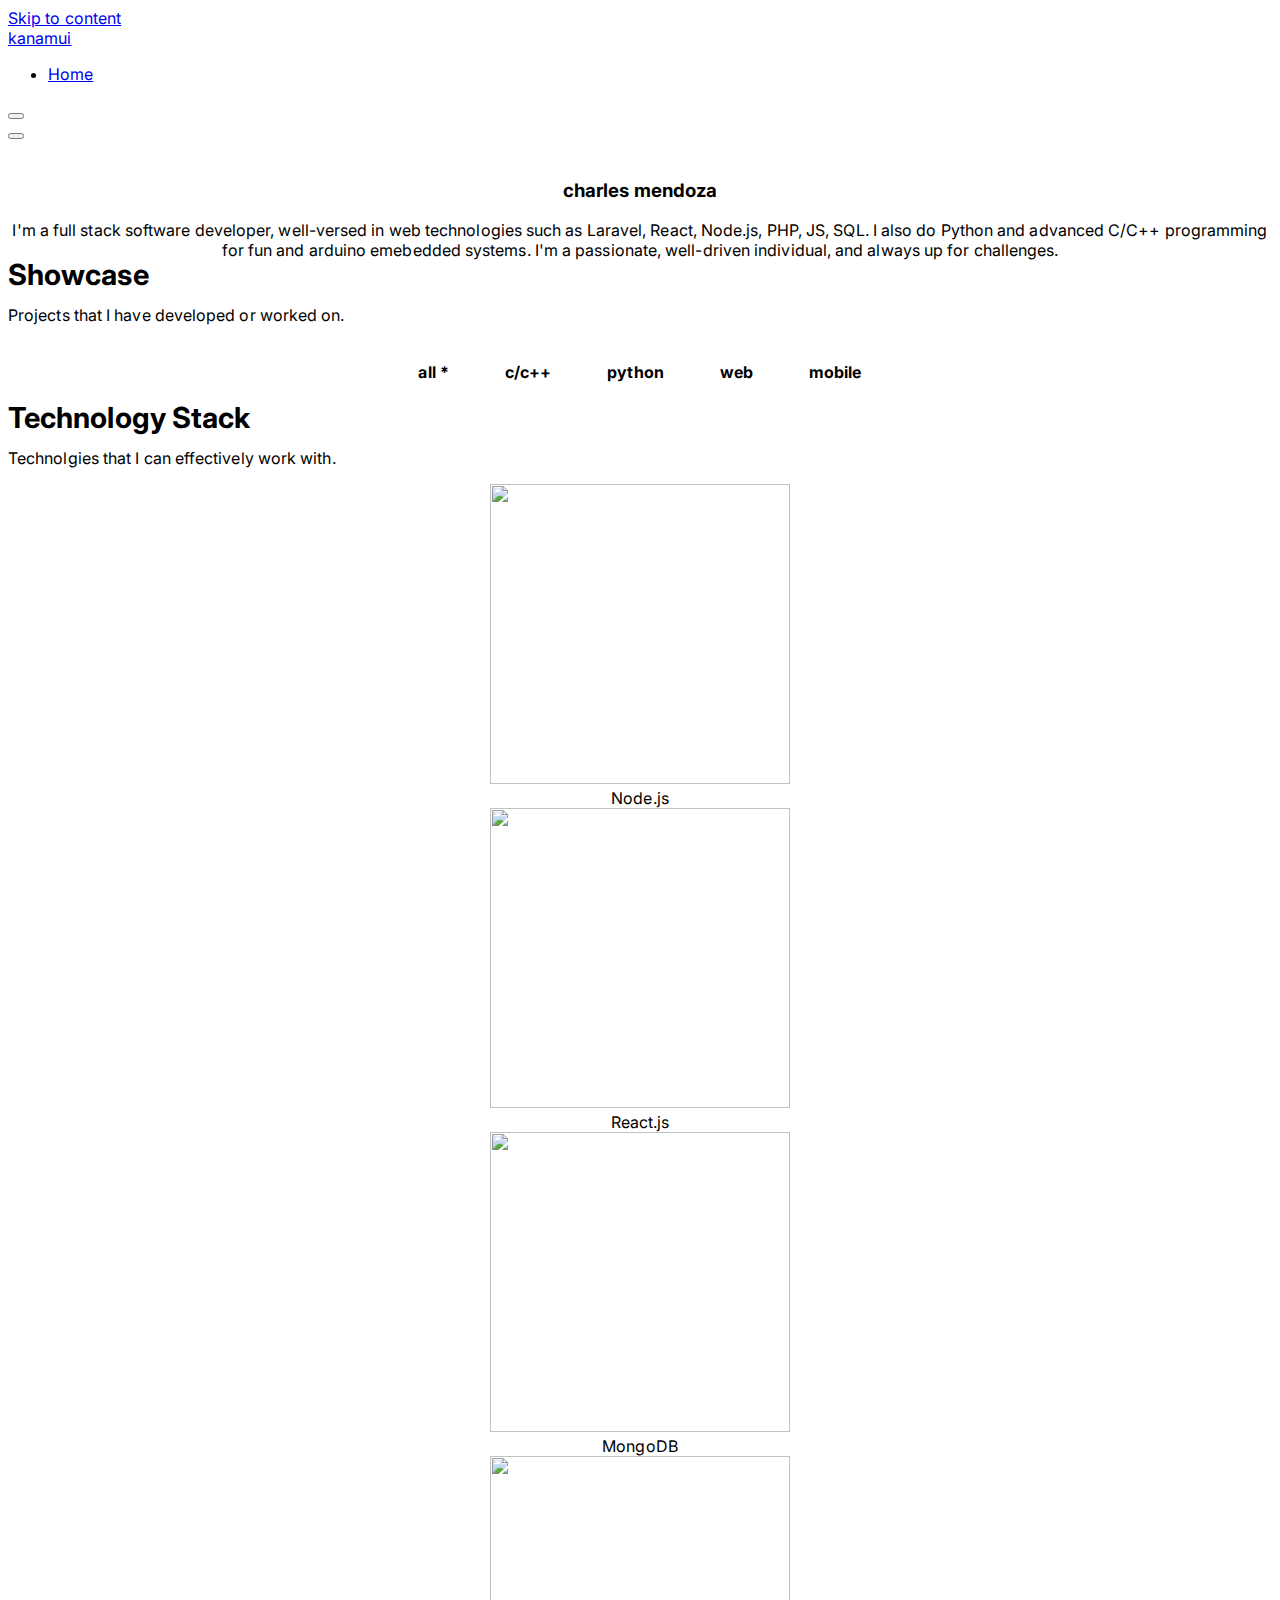
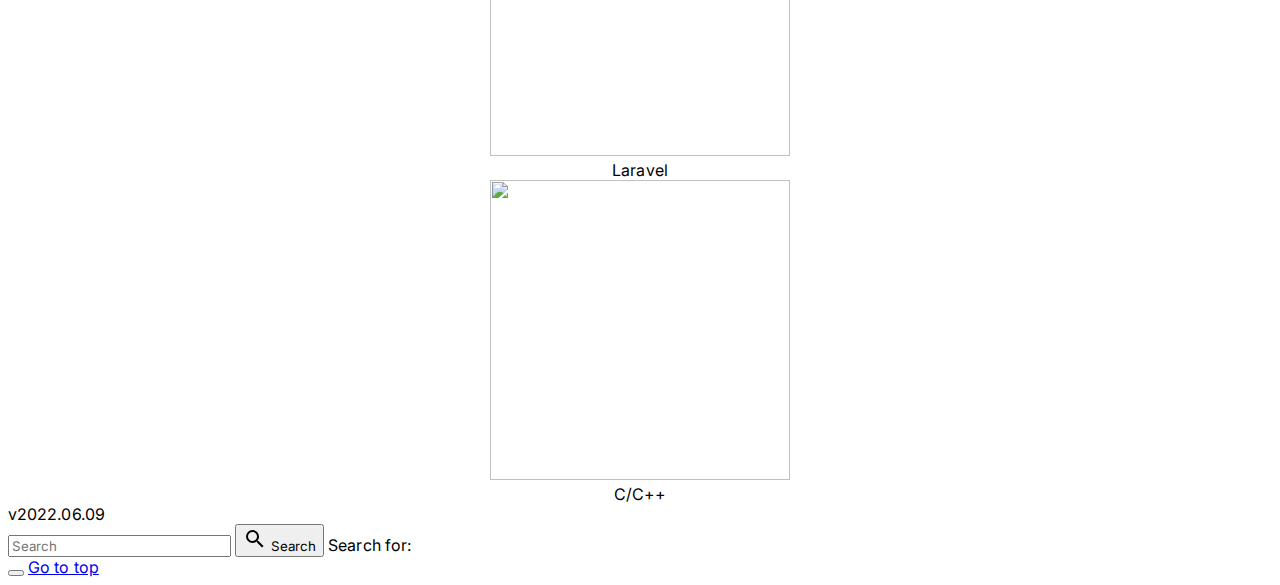
==== index.html @ 78fb978a "Initial commit" ====
<!DOCTYPE html>
<html lang="en-US" class="no-js-disabled">
<head>
	<meta charset="UTF-8">
	<meta name="viewport" content="width=device-width, initial-scale=1">
	<link rel="profile" href="https://gmpg.org/xfn/11">
	<meta name="robots" content="index, follow, max-image-preview:large, max-snippet:-1, max-video-preview:-1">

	<!-- This site is optimized with the Yoast SEO plugin v18.1 - https://yoast.com/wordpress/plugins/seo/ -->
	<title>kanamui - portfolio</title>
	<meta name="description" content="Charles Mendoza&#039;s personal portfolio showcasing his projects and technology stack as a full-stack software developer.">
	<link rel="canonical" href="https://kanamui.github.io/">
	<meta property="og:locale" content="en_US">
	<meta property="og:type" content="website">
	<meta property="og:title" content="kanamui - portfolio">
	<meta property="og:description" content="Charles Mendoza&#039;s personal portfolio showcasing his projects and technology stack as a full-stack software developer.">
	<meta property="og:url" content="https://kanamui.github.io/">
	<meta property="og:site_name" content="kanamui">
	<meta property="article:modified_time" content="2022-06-09T10:23:33+00:00">
	<meta property="og:image" content="https://avatars.githubusercontent.com/u/28957075">
	<meta name="twitter:card" content="summary_large_image">
	<meta name="twitter:label1" content="Est. reading time">
	<meta name="twitter:data1" content="3 minutes">
	<script type="application/ld+json" class="yoast-schema-graph">{
	    "@context": "https://schema.org",
	    "@graph": [
	        {
	            "@type": "Organization",
	            "@id": "https://kanamui.github.io/#organization",
	            "name": "kanamui",
	            "url": "https://kanamui.github.io/",
	            "sameAs": [],
	            "logo": {
	                "@type": "ImageObject",
	                "@id": "https://kanamui.github.io/#logo",
	                "inLanguage": "en-US",
	                "url": "https://kanamui.github.io/wp-content/uploads/2022/06/kanamui.png",
	                "contentUrl": "https://kanamui.github.io/wp-content/uploads/2022/06/kanamui.png",
	                "width": 1200,
	                "height": 627,
	                "caption": "kanamui"
	            },
	            "image": {
	                "@id": "https://kanamui.github.io/#logo"
	            }
	        },
	        {
	            "@type": "WebSite",
	            "@id": "https://kanamui.github.io/#website",
	            "url": "https://kanamui.github.io/",
	            "name": "kanamui",
	            "description": "portfolio",
	            "publisher": {
	                "@id": "https://kanamui.github.io/#organization"
	            },
	            "potentialAction": [
	                {
	                    "@type": "SearchAction",
	                    "target": {
	                        "@type": "EntryPoint",
	                        "urlTemplate": "https://kanamui.github.io/?s={search_term_string}"
	                    },
	                    "query-input": "required name=search_term_string"
	                }
	            ],
	            "inLanguage": "en-US"
	        },
	        {
	            "@type": "ImageObject",
	            "@id": "https://kanamui.github.io/#primaryimage",
	            "inLanguage": "en-US",
	            "url": "https://avatars.githubusercontent.com/u/28957075",
	            "contentUrl": "https://avatars.githubusercontent.com/u/28957075"
	        },
	        {
	            "@type": "WebPage",
	            "@id": "https://kanamui.github.io/#webpage",
	            "url": "https://kanamui.github.io/",
	            "name": "kanamui - portfolio",
	            "isPartOf": {
	                "@id": "https://kanamui.github.io/#website"
	            },
	            "about": {
	                "@id": "https://kanamui.github.io/#organization"
	            },
	            "primaryImageOfPage": {
	                "@id": "https://kanamui.github.io/#primaryimage"
	            },
	            "datePublished": "2022-02-09T13:04:16+00:00",
	            "dateModified": "2022-06-09T10:23:33+00:00",
	            "description": "Charles Mendoza's personal portfolio showcasing his projects and technology stack as a full-stack software developer.",
	            "breadcrumb": {
	                "@id": "https://kanamui.github.io/#breadcrumb"
	            },
	            "inLanguage": "en-US",
	            "potentialAction": [
	                {
	                    "@type": "ReadAction",
	                    "target": [
	                        "https://kanamui.github.io/"
	                    ]
	                }
	            ]
	        },
	        {
	            "@type": "BreadcrumbList",
	            "@id": "https://kanamui.github.io/#breadcrumb",
	            "itemListElement": [
	                {
	                    "@type": "ListItem",
	                    "position": 1,
	                    "name": "Home"
	                }
	            ]
	        }
	    ]
	}</script>
	<!-- / Yoast SEO plugin. -->


<link rel="dns-prefetch" href="//fonts.googleapis.com">
<link rel="dns-prefetch" href="//s.w.org">
<link rel="alternate" type="application/rss+xml" title="kanamui &raquo; Feed" href="https://kanamui.github.io/feed/">
<link rel="alternate" type="application/rss+xml" title="kanamui &raquo; Comments Feed" href="https://kanamui.github.io/comments/feed/">
<script>
window._wpemojiSettings = {"baseUrl":"https:\/\/s.w.org\/images\/core\/emoji\/14.0.0\/72x72\/","ext":".png","svgUrl":"https:\/\/s.w.org\/images\/core\/emoji\/14.0.0\/svg\/","svgExt":".svg","source":{"concatemoji":"https:\/\/kanamui.github.io\/wp-includes\/js\/wp-emoji-release.min.js?ver=6.0"}};
/*! This file is auto-generated */
!function(e,a,t){var n,r,o,i=a.createElement("canvas"),p=i.getContext&&i.getContext("2d");function s(e,t){var a=String.fromCharCode,e=(p.clearRect(0,0,i.width,i.height),p.fillText(a.apply(this,e),0,0),i.toDataURL());return p.clearRect(0,0,i.width,i.height),p.fillText(a.apply(this,t),0,0),e===i.toDataURL()}function c(e){var t=a.createElement("script");t.src=e,t.defer=t.type="text/javascript",a.getElementsByTagName("head")[0].appendChild(t)}for(o=Array("flag","emoji"),t.supports={everything:!0,everythingExceptFlag:!0},r=0;r<o.length;r++)t.supports[o[r]]=function(e){if(!p||!p.fillText)return!1;switch(p.textBaseline="top",p.font="600 32px Arial",e){case"flag":return s([127987,65039,8205,9895,65039],[127987,65039,8203,9895,65039])?!1:!s([55356,56826,55356,56819],[55356,56826,8203,55356,56819])&&!s([55356,57332,56128,56423,56128,56418,56128,56421,56128,56430,56128,56423,56128,56447],[55356,57332,8203,56128,56423,8203,56128,56418,8203,56128,56421,8203,56128,56430,8203,56128,56423,8203,56128,56447]);case"emoji":return!s([129777,127995,8205,129778,127999],[129777,127995,8203,129778,127999])}return!1}(o[r]),t.supports.everything=t.supports.everything&&t.supports[o[r]],"flag"!==o[r]&&(t.supports.everythingExceptFlag=t.supports.everythingExceptFlag&&t.supports[o[r]]);t.supports.everythingExceptFlag=t.supports.everythingExceptFlag&&!t.supports.flag,t.DOMReady=!1,t.readyCallback=function(){t.DOMReady=!0},t.supports.everything||(n=function(){t.readyCallback()},a.addEventListener?(a.addEventListener("DOMContentLoaded",n,!1),e.addEventListener("load",n,!1)):(e.attachEvent("onload",n),a.attachEvent("onreadystatechange",function(){"complete"===a.readyState&&t.readyCallback()})),(e=t.source||{}).concatemoji?c(e.concatemoji):e.wpemoji&&e.twemoji&&(c(e.twemoji),c(e.wpemoji)))}(window,document,window._wpemojiSettings);
</script>
<style>img.wp-smiley,
img.emoji {
	display: inline !important;
	border: none !important;
	box-shadow: none !important;
	height: 1em !important;
	width: 1em !important;
	margin: 0 0.07em !important;
	vertical-align: -0.1em !important;
	background: none !important;
	padding: 0 !important;
}</style>
	<link rel="stylesheet" id="wp-block-library-css" href="https://kanamui.github.io/wp-includes/css/dist/block-library/style.min.css?ver=6.0" media="all">
<link rel="stylesheet" id="exs-style-css" href="https://kanamui.github.io/wp-content/themes/exs/assets/css/min/main-1200.css?ver=1.0.0" media="all">
<link rel="stylesheet" id="exs-menu-mobile-type-style-css" href="https://kanamui.github.io/wp-content/themes/exs/assets/css/min/menu-mobile3.css?ver=1.0.0" media="all and (max-width: 1199px)">
<link rel="stylesheet" id="exs-burger-type-style-css" href="https://kanamui.github.io/wp-content/themes/exs/assets/css/min/burger-type4.css?ver=1.0.0" media="all">
<link rel="stylesheet" id="exs-pagination-type-style-css" href="https://kanamui.github.io/wp-content/themes/exs/assets/css/min/pagination-type2.css?ver=1.0.0" media="all">
<link rel="stylesheet" id="exs-totop-type-style-css" href="https://kanamui.github.io/wp-content/themes/exs/assets/css/min/totop-type2.css?ver=1.0.0" media="all">
<link rel="stylesheet" id="exs-elementor-style-css" href="https://kanamui.github.io/wp-content/themes/exs/assets/css/min/elementor.css?ver=1.0.0" media="all">
<link rel="stylesheet" id="exs-glightbox-style-css" href="https://kanamui.github.io/wp-content/themes/exs/assets/vendors/glightbox/glightbox.min.css?ver=1.0.0" media="all">
<link rel="stylesheet" id="elementor-icons-css" href="https://kanamui.github.io/wp-content/plugins/elementor/assets/lib/eicons/css/elementor-icons.min.css?ver=5.14.0" media="all">
<link rel="stylesheet" id="elementor-frontend-css" href="https://kanamui.github.io/wp-content/plugins/elementor/assets/css/frontend-lite.min.css?ver=3.5.5" media="all">
<link rel="stylesheet" id="elementor-post-9-css" href="https://kanamui.github.io/wp-content/uploads/elementor/css/post-9.css?ver=1644411205" media="all">
<link rel="stylesheet" id="elementor-global-css" href="https://kanamui.github.io/wp-content/uploads/elementor/css/global.css?ver=1644411962" media="all">
<link rel="stylesheet" id="elementor-post-17-css" href="https://kanamui.github.io/wp-content/uploads/elementor/css/post-17.css?ver=1654770251" media="all">
<link rel="stylesheet" id="exs-dark-style-css" href="https://kanamui.github.io/wp-content/themes/exs-dark/assets/css/min/main.css?ver=1.0.0" media="all">
<link rel="stylesheet" id="exs-google-fonts-style-css" href="//fonts.googleapis.com/css?family=Inter%3Aregular%2C700&#038;ver=1.0.0" media="all">
<style id="exs-google-fonts-style-inline-css">body,button,input,select,textarea{font-family:"Inter",sans-serif}</style>
<style id="exs-style-inline-inline-css">:root{--colorLight:#1e1e1e;--colorLightRGB:30,30,30;--colorFont:#c1c1c1;--colorFontMuted:#aaaaaa;--colorBackground:#262626;--colorBorder:#636363;--colorDark:#f2f2f2;--colorDarkMuted:#ffffff;--colorMain:#ffa14f;--colorMain2:#ff7700;--colorMain3:#e678f5;--colorMain4:#7892f5;--btn-fs:.92em;--socialGap:1em;--wli-my:1.25em;--sb-gap:4.5rem;--sideNavWidth:290px;--sideNavPX:20px;--mobileNavWidth:340px;--mobileNavPX:40px;}body{letter-spacing:0.005em;}h1{font-size:2.5em;font-weight:700;}h2{font-size:1.75em;font-weight:700;}h3{font-weight:700;}h4{font-weight:700;}h5{font-weight:700;}h6{font-weight:700;}.singular .entry-content a:not([class]){color:var(--colorMain);}.singular .entry-content a:not([class]):hover{color:var(--colorMain2);}</style>
<link rel="stylesheet" id="google-fonts-1-css" href="https://fonts.googleapis.com/css?family=Roboto%3A100%2C100italic%2C200%2C200italic%2C300%2C300italic%2C400%2C400italic%2C500%2C500italic%2C600%2C600italic%2C700%2C700italic%2C800%2C800italic%2C900%2C900italic%7CRoboto+Slab%3A100%2C100italic%2C200%2C200italic%2C300%2C300italic%2C400%2C400italic%2C500%2C500italic%2C600%2C600italic%2C700%2C700italic%2C800%2C800italic%2C900%2C900italic&#038;display=auto&#038;ver=6.0" media="all">
<link rel="stylesheet" id="elementor-icons-shared-0-css" href="https://kanamui.github.io/wp-content/plugins/elementor/assets/lib/font-awesome/css/fontawesome.min.css?ver=5.15.3" media="all">
<link rel="stylesheet" id="elementor-icons-fa-brands-css" href="https://kanamui.github.io/wp-content/plugins/elementor/assets/lib/font-awesome/css/brands.min.css?ver=5.15.3" media="all">
<link rel="https://api.w.org/" href="https://kanamui.github.io/wp-json/">
<link rel="alternate" type="application/json" href="https://kanamui.github.io/wp-json/wp/v2/pages/17">
<link rel="EditURI" type="application/rsd+xml" title="RSD" href="https://kanamui.github.io/xmlrpc.php?rsd">
<link rel="wlwmanifest" type="application/wlwmanifest+xml" href="https://kanamui.github.io/wp-includes/wlwmanifest.xml"> 
<meta name="generator" content="WordPress 6.0">
<link rel="shortlink" href="https://kanamui.github.io/">
<link rel="alternate" type="application/json+oembed" href="https://kanamui.github.io/wp-json/oembed/1.0/embed?url=https%3A%2F%2Fkanamui.github.io%2F">
<link rel="alternate" type="text/xml+oembed" href="https://kanamui.github.io/wp-json/oembed/1.0/embed?url=https%3A%2F%2Fkanamui.github.io%2F&#038;format=xml">
</head>
<body id="body" class="home page-template-default page page-id-17 singular no-sidebar btns-bold btns-big btns-colormain btns-rounded meta-icons-main header-sticky thumbnail-fullwidth title-hidden elementor-default elementor-kit-9 elementor-page elementor-page-17" itemtype="https://schema.org/WebPage" itemscope="itemscope" data-nonce="e81c9f2214" data-ajax="https://kanamui.github.io/wp-admin/admin-ajax.php">
<svg xmlns="http://www.w3.org/2000/svg" viewbox="0 0 0 0" width="0" height="0" focusable="false" role="none" style="visibility: hidden; position: absolute; left: -9999px; overflow: hidden;"><defs><filter id="wp-duotone-dark-grayscale"><fecolormatrix color-interpolation-filters="sRGB" type="matrix" values=" .299 .587 .114 0 0 .299 .587 .114 0 0 .299 .587 .114 0 0 .299 .587 .114 0 0 "></fecolormatrix><fecomponenttransfer color-interpolation-filters="sRGB"><fefuncr type="table" tablevalues="0 0.49803921568627"></fefuncr><fefuncg type="table" tablevalues="0 0.49803921568627"></fefuncg><fefuncb type="table" tablevalues="0 0.49803921568627"></fefuncb><fefunca type="table" tablevalues="1 1"></fefunca></fecomponenttransfer><fecomposite in2="SourceGraphic" operator="in"></fecomposite></filter></defs></svg><svg xmlns="http://www.w3.org/2000/svg" viewbox="0 0 0 0" width="0" height="0" focusable="false" role="none" style="visibility: hidden; position: absolute; left: -9999px; overflow: hidden;"><defs><filter id="wp-duotone-grayscale"><fecolormatrix color-interpolation-filters="sRGB" type="matrix" values=" .299 .587 .114 0 0 .299 .587 .114 0 0 .299 .587 .114 0 0 .299 .587 .114 0 0 "></fecolormatrix><fecomponenttransfer color-interpolation-filters="sRGB"><fefuncr type="table" tablevalues="0 1"></fefuncr><fefuncg type="table" tablevalues="0 1"></fefuncg><fefuncb type="table" tablevalues="0 1"></fefuncb><fefunca type="table" tablevalues="1 1"></fefunca></fecomponenttransfer><fecomposite in2="SourceGraphic" operator="in"></fecomposite></filter></defs></svg><svg xmlns="http://www.w3.org/2000/svg" viewbox="0 0 0 0" width="0" height="0" focusable="false" role="none" style="visibility: hidden; position: absolute; left: -9999px; overflow: hidden;"><defs><filter id="wp-duotone-purple-yellow"><fecolormatrix color-interpolation-filters="sRGB" type="matrix" values=" .299 .587 .114 0 0 .299 .587 .114 0 0 .299 .587 .114 0 0 .299 .587 .114 0 0 "></fecolormatrix><fecomponenttransfer color-interpolation-filters="sRGB"><fefuncr type="table" tablevalues="0.54901960784314 0.98823529411765"></fefuncr><fefuncg type="table" tablevalues="0 1"></fefuncg><fefuncb type="table" tablevalues="0.71764705882353 0.25490196078431"></fefuncb><fefunca type="table" tablevalues="1 1"></fefunca></fecomponenttransfer><fecomposite in2="SourceGraphic" operator="in"></fecomposite></filter></defs></svg><svg xmlns="http://www.w3.org/2000/svg" viewbox="0 0 0 0" width="0" height="0" focusable="false" role="none" style="visibility: hidden; position: absolute; left: -9999px; overflow: hidden;"><defs><filter id="wp-duotone-blue-red"><fecolormatrix color-interpolation-filters="sRGB" type="matrix" values=" .299 .587 .114 0 0 .299 .587 .114 0 0 .299 .587 .114 0 0 .299 .587 .114 0 0 "></fecolormatrix><fecomponenttransfer color-interpolation-filters="sRGB"><fefuncr type="table" tablevalues="0 1"></fefuncr><fefuncg type="table" tablevalues="0 0.27843137254902"></fefuncg><fefuncb type="table" tablevalues="0.5921568627451 0.27843137254902"></fefuncb><fefunca type="table" tablevalues="1 1"></fefunca></fecomponenttransfer><fecomposite in2="SourceGraphic" operator="in"></fecomposite></filter></defs></svg><svg xmlns="http://www.w3.org/2000/svg" viewbox="0 0 0 0" width="0" height="0" focusable="false" role="none" style="visibility: hidden; position: absolute; left: -9999px; overflow: hidden;"><defs><filter id="wp-duotone-midnight"><fecolormatrix color-interpolation-filters="sRGB" type="matrix" values=" .299 .587 .114 0 0 .299 .587 .114 0 0 .299 .587 .114 0 0 .299 .587 .114 0 0 "></fecolormatrix><fecomponenttransfer color-interpolation-filters="sRGB"><fefuncr type="table" tablevalues="0 0"></fefuncr><fefuncg type="table" tablevalues="0 0.64705882352941"></fefuncg><fefuncb type="table" tablevalues="0 1"></fefuncb><fefunca type="table" tablevalues="1 1"></fefunca></fecomponenttransfer><fecomposite in2="SourceGraphic" operator="in"></fecomposite></filter></defs></svg><svg xmlns="http://www.w3.org/2000/svg" viewbox="0 0 0 0" width="0" height="0" focusable="false" role="none" style="visibility: hidden; position: absolute; left: -9999px; overflow: hidden;"><defs><filter id="wp-duotone-magenta-yellow"><fecolormatrix color-interpolation-filters="sRGB" type="matrix" values=" .299 .587 .114 0 0 .299 .587 .114 0 0 .299 .587 .114 0 0 .299 .587 .114 0 0 "></fecolormatrix><fecomponenttransfer color-interpolation-filters="sRGB"><fefuncr type="table" tablevalues="0.78039215686275 1"></fefuncr><fefuncg type="table" tablevalues="0 0.94901960784314"></fefuncg><fefuncb type="table" tablevalues="0.35294117647059 0.47058823529412"></fefuncb><fefunca type="table" tablevalues="1 1"></fefunca></fecomponenttransfer><fecomposite in2="SourceGraphic" operator="in"></fecomposite></filter></defs></svg><svg xmlns="http://www.w3.org/2000/svg" viewbox="0 0 0 0" width="0" height="0" focusable="false" role="none" style="visibility: hidden; position: absolute; left: -9999px; overflow: hidden;"><defs><filter id="wp-duotone-purple-green"><fecolormatrix color-interpolation-filters="sRGB" type="matrix" values=" .299 .587 .114 0 0 .299 .587 .114 0 0 .299 .587 .114 0 0 .299 .587 .114 0 0 "></fecolormatrix><fecomponenttransfer color-interpolation-filters="sRGB"><fefuncr type="table" tablevalues="0.65098039215686 0.40392156862745"></fefuncr><fefuncg type="table" tablevalues="0 1"></fefuncg><fefuncb type="table" tablevalues="0.44705882352941 0.4"></fefuncb><fefunca type="table" tablevalues="1 1"></fefunca></fecomponenttransfer><fecomposite in2="SourceGraphic" operator="in"></fecomposite></filter></defs></svg><svg xmlns="http://www.w3.org/2000/svg" viewbox="0 0 0 0" width="0" height="0" focusable="false" role="none" style="visibility: hidden; position: absolute; left: -9999px; overflow: hidden;"><defs><filter id="wp-duotone-blue-orange"><fecolormatrix color-interpolation-filters="sRGB" type="matrix" values=" .299 .587 .114 0 0 .299 .587 .114 0 0 .299 .587 .114 0 0 .299 .587 .114 0 0 "></fecolormatrix><fecomponenttransfer color-interpolation-filters="sRGB"><fefuncr type="table" tablevalues="0.098039215686275 1"></fefuncr><fefuncg type="table" tablevalues="0 0.66274509803922"></fefuncg><fefuncb type="table" tablevalues="0.84705882352941 0.41960784313725"></fefuncb><fefunca type="table" tablevalues="1 1"></fefunca></fecomponenttransfer><fecomposite in2="SourceGraphic" operator="in"></fecomposite></filter></defs></svg><a id="skip_link" class="screen-reader-text skip-link" href="#main">Skip to content</a>
<div id="box" class="box-normal">
	<div id="top-wrap" class="container-1400">
<div id="header-affix-wrap" class="header-wrap l m  ">
		<header id="header" data-bg="l m" class="header header-1 l m  menu-right always-sticky   header-tall has-menu">
						<div class="container">
			<a class="logo logo-left no-image  " href="https://kanamui.github.io/" rel="home" itemprop="url">
			<span class="logo-text">
						<span class="logo-text-primary ">
				<span class="fs-26 fs-xl-inherit">
				kanamui				</span>
			</span><!-- .logo-text-primary -->
								</span><!-- .logo-text -->
	</a><!-- .logo -->
			<div id="logo-align"></div>
			<div id="overlay"></div>
							<nav id="nav_top" class="top-nav" aria-label="Top Menu">
					<ul class="top-menu "><li class="current_page_item"><a href="https://kanamui.github.io/">Home</a></li></ul>
							<button id="nav_close" class="nav-btn active" aria-controls="nav_top" aria-expanded="true" aria-label="Top Menu Close">
								<span></span>
							</button>
										</nav><!-- .top-nav -->
								<button id="nav_toggle" class="nav-btn" aria-controls="nav_top" aria-expanded="false" aria-label="Top Menu Toggler">
					<span></span>
				</button>
					</div>
<!-- .container -->
			</header><!-- #header -->
	</div>
<!--#header-affix-wrap-->
</div>
<!--#top-wrap-->	<div id="main" class="main sidebar-25 sidebar-gap-4.5 container-1400">
		<div class="container pt-2 pb-2">
						<div id="columns" class="main-columns">
				<main id="col" class="column-main ">
						<div id="layout" class="layout-page">
		<article id="post-17" class="post-17 page type-page status-publish hentry no-post-thumbnail" itemtype="https://schema.org/WebPage" itemscope="itemscope">
						<div class="entry-content" itemprop="text">
						<div data-elementor-type="wp-page" data-elementor-id="17" class="elementor elementor-17" data-elementor-settings="[]">
							<div class="elementor-section-wrap">
							<section class="elementor-section elementor-top-section elementor-element elementor-element-247a8fa elementor-section-boxed elementor-section-height-default elementor-section-height-default" data-id="247a8fa" data-element_type="section">
						<div class="elementor-container elementor-column-gap-default">
					<div class="elementor-column elementor-col-100 elementor-top-column elementor-element elementor-element-b9bb6bb" data-id="b9bb6bb" data-element_type="column">
			<div class="elementor-widget-wrap elementor-element-populated">
								<div class="elementor-element elementor-element-717fb7d elementor-position-top elementor-vertical-align-top elementor-widget elementor-widget-image-box" data-id="717fb7d" data-element_type="widget" data-widget_type="image-box.default">
				<div class="elementor-widget-container">
			<style>/*! elementor - v3.5.5 - 03-02-2022 */
.elementor-widget-image-box .elementor-image-box-content{width:100%}@media (min-width:768px){.elementor-widget-image-box.elementor-position-left .elementor-image-box-wrapper,.elementor-widget-image-box.elementor-position-right .elementor-image-box-wrapper{display:-webkit-box;display:-ms-flexbox;display:flex}.elementor-widget-image-box.elementor-position-right .elementor-image-box-wrapper{text-align:right;-webkit-box-orient:horizontal;-webkit-box-direction:reverse;-ms-flex-direction:row-reverse;flex-direction:row-reverse}.elementor-widget-image-box.elementor-position-left .elementor-image-box-wrapper{text-align:left;-webkit-box-orient:horizontal;-webkit-box-direction:normal;-ms-flex-direction:row;flex-direction:row}.elementor-widget-image-box.elementor-position-top .elementor-image-box-img{margin:auto}.elementor-widget-image-box.elementor-vertical-align-top .elementor-image-box-wrapper{-webkit-box-align:start;-ms-flex-align:start;align-items:flex-start}.elementor-widget-image-box.elementor-vertical-align-middle .elementor-image-box-wrapper{-webkit-box-align:center;-ms-flex-align:center;align-items:center}.elementor-widget-image-box.elementor-vertical-align-bottom .elementor-image-box-wrapper{-webkit-box-align:end;-ms-flex-align:end;align-items:flex-end}}@media (max-width:767px){.elementor-widget-image-box .elementor-image-box-img{margin-left:auto!important;margin-right:auto!important;margin-bottom:15px}}.elementor-widget-image-box .elementor-image-box-img{display:inline-block}.elementor-widget-image-box .elementor-image-box-title a{color:inherit}.elementor-widget-image-box .elementor-image-box-wrapper{text-align:center}.elementor-widget-image-box .elementor-image-box-description{margin:0}</style>
<div class="elementor-image-box-wrapper">
<figure class="elementor-image-box-img"><img src="https://avatars.githubusercontent.com/u/28957075" title="" alt=""></figure><div class="elementor-image-box-content">
<h3 class="elementor-image-box-title">charles mendoza</h3>
<p class="elementor-image-box-description">I'm a full stack software developer, well-versed in web technologies such as Laravel, React, Node.js, PHP, JS, SQL. I also do Python and advanced C/C++ programming for fun and arduino emebedded systems. I'm a passionate, well-driven individual, and always up for challenges.</p>
</div>
</div>		</div>
				</div>
					</div>
		</div>
							</div>
		</section>
				<section class="elementor-section elementor-top-section elementor-element elementor-element-ffb353f elementor-section-boxed elementor-section-height-default elementor-section-height-default" data-id="ffb353f" data-element_type="section">
						<div class="elementor-container elementor-column-gap-default">
					<div class="elementor-column elementor-col-100 elementor-top-column elementor-element elementor-element-0e8cb35" data-id="0e8cb35" data-element_type="column">
			<div class="elementor-widget-wrap elementor-element-populated">
								<div class="elementor-element elementor-element-802712e elementor-widget elementor-widget-heading" data-id="802712e" data-element_type="widget" data-widget_type="heading.default">
				<div class="elementor-widget-container">
			<style>/*! elementor - v3.5.5 - 03-02-2022 */
.elementor-heading-title{padding:0;margin:0;line-height:1}.elementor-widget-heading .elementor-heading-title[class*=elementor-size-]>a{color:inherit;font-size:inherit;line-height:inherit}.elementor-widget-heading .elementor-heading-title.elementor-size-small{font-size:15px}.elementor-widget-heading .elementor-heading-title.elementor-size-medium{font-size:19px}.elementor-widget-heading .elementor-heading-title.elementor-size-large{font-size:29px}.elementor-widget-heading .elementor-heading-title.elementor-size-xl{font-size:39px}.elementor-widget-heading .elementor-heading-title.elementor-size-xxl{font-size:59px}</style>
<h2 class="elementor-heading-title elementor-size-large">Showcase</h2>		</div>
				</div>
				<div class="elementor-element elementor-element-bb90118 elementor-widget elementor-widget-text-editor" data-id="bb90118" data-element_type="widget" data-widget_type="text-editor.default">
				<div class="elementor-widget-container">
			<style>/*! elementor - v3.5.5 - 03-02-2022 */
.elementor-widget-text-editor.elementor-drop-cap-view-stacked .elementor-drop-cap{background-color:#818a91;color:#fff}.elementor-widget-text-editor.elementor-drop-cap-view-framed .elementor-drop-cap{color:#818a91;border:3px solid;background-color:transparent}.elementor-widget-text-editor:not(.elementor-drop-cap-view-default) .elementor-drop-cap{margin-top:8px}.elementor-widget-text-editor:not(.elementor-drop-cap-view-default) .elementor-drop-cap-letter{width:1em;height:1em}.elementor-widget-text-editor .elementor-drop-cap{float:left;text-align:center;line-height:1;font-size:50px}.elementor-widget-text-editor .elementor-drop-cap-letter{display:inline-block}</style>				<p>Projects that I have developed or worked on.</p>						</div>
				</div>
				<div class="elementor-element elementor-element-8939262 elementor-tabs-alignment-center elementor-tabs-view-horizontal elementor-widget elementor-widget-tabs" data-id="8939262" data-element_type="widget" data-widget_type="tabs.default">
				<div class="elementor-widget-container">
			<style>/*! elementor - v3.5.5 - 03-02-2022 */
.elementor-widget-tabs.elementor-tabs-view-vertical .elementor-tabs-wrapper{width:25%;-ms-flex-negative:0;flex-shrink:0}.elementor-widget-tabs.elementor-tabs-view-vertical .elementor-tab-desktop-title.elementor-active{border-right-style:none}.elementor-widget-tabs.elementor-tabs-view-vertical .elementor-tab-desktop-title.elementor-active:after,.elementor-widget-tabs.elementor-tabs-view-vertical .elementor-tab-desktop-title.elementor-active:before{height:999em;width:0;right:0;border-right-style:solid}.elementor-widget-tabs.elementor-tabs-view-vertical .elementor-tab-desktop-title.elementor-active:before{top:0;-webkit-transform:translateY(-100%);-ms-transform:translateY(-100%);transform:translateY(-100%)}.elementor-widget-tabs.elementor-tabs-view-vertical .elementor-tab-desktop-title.elementor-active:after{top:100%}.elementor-widget-tabs.elementor-tabs-view-horizontal .elementor-tab-desktop-title{display:table-cell}.elementor-widget-tabs.elementor-tabs-view-horizontal .elementor-tab-desktop-title.elementor-active{border-bottom-style:none}.elementor-widget-tabs.elementor-tabs-view-horizontal .elementor-tab-desktop-title.elementor-active:after,.elementor-widget-tabs.elementor-tabs-view-horizontal .elementor-tab-desktop-title.elementor-active:before{bottom:0;height:0;width:999em;border-bottom-style:solid}.elementor-widget-tabs.elementor-tabs-view-horizontal .elementor-tab-desktop-title.elementor-active:before{right:100%}.elementor-widget-tabs.elementor-tabs-view-horizontal .elementor-tab-desktop-title.elementor-active:after{left:100%}.elementor-widget-tabs .elementor-tab-content,.elementor-widget-tabs .elementor-tab-title,.elementor-widget-tabs .elementor-tab-title:after,.elementor-widget-tabs .elementor-tab-title:before,.elementor-widget-tabs .elementor-tabs-content-wrapper{border:1px #d4d4d4}.elementor-widget-tabs .elementor-tabs{text-align:left}.elementor-widget-tabs .elementor-tabs-wrapper{overflow:hidden}.elementor-widget-tabs .elementor-tab-title{cursor:pointer;outline:var(--focus-outline,none)}.elementor-widget-tabs .elementor-tab-desktop-title{position:relative;padding:20px 25px;font-weight:700;line-height:1;border:solid transparent}.elementor-widget-tabs .elementor-tab-desktop-title.elementor-active{border-color:#d4d4d4}.elementor-widget-tabs .elementor-tab-desktop-title.elementor-active:after,.elementor-widget-tabs .elementor-tab-desktop-title.elementor-active:before{display:block;content:"";position:absolute}.elementor-widget-tabs .elementor-tab-mobile-title{padding:10px;cursor:pointer}.elementor-widget-tabs .elementor-tab-content{padding:20px;display:none}@media (max-width:767px){.elementor-tabs .elementor-tab-content,.elementor-tabs .elementor-tab-title{border-style:solid solid none}.elementor-tabs .elementor-tabs-wrapper{display:none}.elementor-tabs .elementor-tabs-content-wrapper{border-bottom-style:solid}.elementor-tabs .elementor-tab-content{padding:10px}}@media (min-width:768px){.elementor-widget-tabs.elementor-tabs-view-vertical .elementor-tabs{display:-webkit-box;display:-ms-flexbox;display:flex}.elementor-widget-tabs.elementor-tabs-view-vertical .elementor-tabs-wrapper{-webkit-box-orient:vertical;-webkit-box-direction:normal;-ms-flex-direction:column;flex-direction:column}.elementor-widget-tabs.elementor-tabs-view-vertical .elementor-tabs-content-wrapper{-webkit-box-flex:1;-ms-flex-positive:1;flex-grow:1;border-style:solid solid solid none}.elementor-widget-tabs.elementor-tabs-view-horizontal .elementor-tab-content{border-style:none solid solid}.elementor-widget-tabs.elementor-tabs-alignment-center .elementor-tabs-wrapper,.elementor-widget-tabs.elementor-tabs-alignment-end .elementor-tabs-wrapper,.elementor-widget-tabs.elementor-tabs-alignment-stretch .elementor-tabs-wrapper{display:-webkit-box;display:-ms-flexbox;display:flex}.elementor-widget-tabs.elementor-tabs-alignment-center .elementor-tabs-wrapper{-webkit-box-pack:center;-ms-flex-pack:center;justify-content:center}.elementor-widget-tabs.elementor-tabs-alignment-end .elementor-tabs-wrapper{-webkit-box-pack:end;-ms-flex-pack:end;justify-content:flex-end}.elementor-widget-tabs.elementor-tabs-alignment-stretch.elementor-tabs-view-horizontal .elementor-tab-title{width:100%}.elementor-widget-tabs.elementor-tabs-alignment-stretch.elementor-tabs-view-vertical .elementor-tab-title{height:100%}.elementor-tabs .elementor-tab-mobile-title{display:none}}</style>		<div class="elementor-tabs">
			<div class="elementor-tabs-wrapper" role="tablist">
									<div id="elementor-tab-title-1431" class="elementor-tab-title elementor-tab-desktop-title" aria-selected="true" data-tab="1" role="tab" tabindex="0" aria-controls="elementor-tab-content-1431" aria-expanded="false">all *</div>
									<div id="elementor-tab-title-1432" class="elementor-tab-title elementor-tab-desktop-title" aria-selected="false" data-tab="2" role="tab" tabindex="-1" aria-controls="elementor-tab-content-1432" aria-expanded="false">c/c++</div>
									<div id="elementor-tab-title-1433" class="elementor-tab-title elementor-tab-desktop-title" aria-selected="false" data-tab="3" role="tab" tabindex="-1" aria-controls="elementor-tab-content-1433" aria-expanded="false">python</div>
									<div id="elementor-tab-title-1434" class="elementor-tab-title elementor-tab-desktop-title" aria-selected="false" data-tab="4" role="tab" tabindex="-1" aria-controls="elementor-tab-content-1434" aria-expanded="false">web</div>
									<div id="elementor-tab-title-1435" class="elementor-tab-title elementor-tab-desktop-title" aria-selected="false" data-tab="5" role="tab" tabindex="-1" aria-controls="elementor-tab-content-1435" aria-expanded="false">mobile</div>
							</div>
			<div class="elementor-tabs-content-wrapper" role="tablist" aria-orientation="vertical">
									<div class="elementor-tab-title elementor-tab-mobile-title" aria-selected="true" data-tab="1" role="tab" tabindex="0" aria-controls="elementor-tab-content-1431" aria-expanded="false">all *</div>
					<div id="elementor-tab-content-1431" class="elementor-tab-content elementor-clearfix" data-tab="1" role="tabpanel" aria-labelledby="elementor-tab-title-1431" tabindex="0" hidden="false"><table><tbody>
<tr>
<td>
<div><strong><a href="https://hectorph.net/" target="_blank" rel="noopener">HECTOR</a></strong></div>
<p><small>An open resource system developed for a government (CHED) funded project to foster TNE in the Philippines.</small></p>
</td>
<td>
<div><b><a href="https://github.com/kanamui/BioEye" target="_blank" rel="noopener">BioEye</a></b></div>
<p><small>College thesis &#8211; An automated facial recognition logger for video security surveillance using TensorFlow.</small></p>
</td>
</tr>
<tr>
<td>
<div><strong><a href="https://github.com/kanamui/safeword" target="_blank" rel="noopener">SafeWord</a></strong></div>
<p><small>A free chrome extension centralized password manager and encryption vault tool developed in React and node.js.</small></p>
</td>
<td>
<div><b><a href="https://github.com/kanamui/MAGNUS" target="_blank" rel="noopener">MAGNUS</a></b></div>
<p><small>MAGNUS &#8211; Multipurpose Adaptable Graphical Nimble User Interface. A C++ GUI Library for DirectX9/OpenGL.</small></p>
</td>
</tr>
</tbody></table></div>
									<div class="elementor-tab-title elementor-tab-mobile-title" aria-selected="false" data-tab="2" role="tab" tabindex="-1" aria-controls="elementor-tab-content-1432" aria-expanded="false">c/c++</div>
					<div id="elementor-tab-content-1432" class="elementor-tab-content elementor-clearfix" data-tab="2" role="tabpanel" aria-labelledby="elementor-tab-title-1432" tabindex="0" hidden="hidden"><table><tbody>
<tr>
<td>
<div><strong><a href="https://github.com/kanamui/MAGNUS" target="_blank" rel="noopener">MAGNUS</a></strong></div>
<p><small>MAGNUS &#8211; Multipurpose Adaptable Graphical Nimble User Interface. A C++ GUI Library for DirectX9/OpenGL.</small></p>
</td>
<td>
<div><strong><a href="https://github.com/kanamui/Polyline" target="_blank" rel="noopener">Polyline</a></strong></div>
<p><small>This project is a direct implementation of drawing polylines by tessellation in C++ using DirectX inspired by paulhoux&#8217;s approach.</small></p>
</td>
</tr>
<tr>
<td>
<div><strong><a href="https://github.com/kanamui/Obfuscator" target="_blank" rel="noopener">Obfuscator</a></strong></div>
<p><small>This is an obfuscator demonstrating how to use C++11/14 to generate, at compile time, obfuscated code without modifying the compiler or using any external obfuscation tools.</small></p>
</td>
<td>
<div><strong><a href="https://github.com/kanamui/CPU-Scheduler" target="_blank" rel="noopener">CPU-Scheduler</a></strong></div>
<p><small>A simulator for scheduling algorithms of operating system for processes. Scheduling algorithms include: FCFS, SJF, SRTF, Priority, and Round Robin..</small></p>
</td>
</tr>
</tbody></table></div>
									<div class="elementor-tab-title elementor-tab-mobile-title" aria-selected="false" data-tab="3" role="tab" tabindex="-1" aria-controls="elementor-tab-content-1433" aria-expanded="false">python</div>
					<div id="elementor-tab-content-1433" class="elementor-tab-content elementor-clearfix" data-tab="3" role="tabpanel" aria-labelledby="elementor-tab-title-1433" tabindex="0" hidden="hidden"><table><tbody><tr>
<td>
<div><b><a href="https://github.com/kanamui/Pygorithms" target="_blank" rel="noopener">Pygorithms</a></b></div>
<p><small>Application of mundane tasks implemented in Python. This is a compilation of simple algorithms that I wish to tackle or improve.</small></p>
</td>
<td>
<div><strong><a href="https://github.com/kanamui/BioEye" target="_blank" rel="noopener">BioEye</a></strong></div>
<p><small>College thesis &#8211; An automated facial recognition logger for video security surveillance using TensorFlow.</small></p>
</td>
</tr></tbody></table></div>
									<div class="elementor-tab-title elementor-tab-mobile-title" aria-selected="false" data-tab="4" role="tab" tabindex="-1" aria-controls="elementor-tab-content-1434" aria-expanded="false">web</div>
					<div id="elementor-tab-content-1434" class="elementor-tab-content elementor-clearfix" data-tab="4" role="tabpanel" aria-labelledby="elementor-tab-title-1434" tabindex="0" hidden="hidden"><table><tbody>
<tr>
<td>
<div><strong><a href="https://github.com/kanamui/safeword" target="_blank" rel="noopener">SafeWord</a></strong></div>
<p><small>A free chrome extension centralized password manager and encryption vault tool developed in React and node.js.</small></p>
</td>
<td>
<div><strong><a href="https://github.com/kanamui/OkayHappy" target="_blank" rel="noopener">OkayHappy</a></strong></div>
<p><span style="font-size: 12.8px; letter-spacing: 0.08px;">A DCIT 60 Project. A simple E-commerce website solution for selling various foreign goods made for a client.</span></p>
</td>
</tr>
<tr>
<td>
<div><strong><a href="https://github.com/kanamui/Cloud-Drive" target="_blank" rel="noopener">CloudDrive</a></strong></div>
<p><small>A simple cloud storage solution for uploading and managing files made with barebones PHP and JavaScript.</small></p>
</td>
<td>
<div><strong><a href="https://github.com/kanamui/newton-method" target="_blank" rel="noopener">newton-method</a></strong></div>
<p><small>A simple web based Newton&#8217;s method calculator for finding the roots of any given function given by the user.</small></p>
</td>
</tr>
</tbody></table></div>
									<div class="elementor-tab-title elementor-tab-mobile-title" aria-selected="false" data-tab="5" role="tab" tabindex="-1" aria-controls="elementor-tab-content-1435" aria-expanded="false">mobile</div>
					<div id="elementor-tab-content-1435" class="elementor-tab-content elementor-clearfix" data-tab="5" role="tabpanel" aria-labelledby="elementor-tab-title-1435" tabindex="0" hidden="hidden"><table><tbody><tr>
<td>
<div><b><a href="https://github.com/kanamui/dcit-26" target="_blank" rel="noopener">React Native Compilation</a></b></div>
<p><small>A compilation of React Native examples for the course DCIT 26 &#8211; Application Development and Emerging Technologies.</small></p>
</td>
<td>
<div><strong><a href="https://github.com/kanamui/Snake" target="_blank" rel="noopener">Snake</a></strong></div>
<p><small>A simple snake game I developed directly on my Android phone using AIDE on my way home on the bus.</small></p>
</td>
</tr></tbody></table></div>
							</div>
		</div>
				</div>
				</div>
					</div>
		</div>
							</div>
		</section>
				<section class="elementor-section elementor-top-section elementor-element elementor-element-5c7f1d8 elementor-section-boxed elementor-section-height-default elementor-section-height-default" data-id="5c7f1d8" data-element_type="section">
						<div class="elementor-container elementor-column-gap-default">
					<div class="elementor-column elementor-col-100 elementor-top-column elementor-element elementor-element-e2597ae" data-id="e2597ae" data-element_type="column">
			<div class="elementor-widget-wrap elementor-element-populated">
								<div class="elementor-element elementor-element-6a388ce elementor-widget elementor-widget-heading" data-id="6a388ce" data-element_type="widget" data-widget_type="heading.default">
				<div class="elementor-widget-container">
			<h2 class="elementor-heading-title elementor-size-large">Technology Stack</h2>		</div>
				</div>
				<div class="elementor-element elementor-element-024e55d elementor-widget elementor-widget-text-editor" data-id="024e55d" data-element_type="widget" data-widget_type="text-editor.default">
				<div class="elementor-widget-container">
							<p>Technolgies that I can effectively work with.</p>						</div>
				</div>
				<section class="elementor-section elementor-inner-section elementor-element elementor-element-bdb42c0 elementor-section-full_width elementor-section-height-default elementor-section-height-default" data-id="bdb42c0" data-element_type="section">
						<div class="elementor-container elementor-column-gap-default">
					<div class="elementor-column elementor-col-20 elementor-inner-column elementor-element elementor-element-df4f3b5" data-id="df4f3b5" data-element_type="column">
			<div class="elementor-widget-wrap elementor-element-populated">
								<div class="elementor-element elementor-element-2bd185a elementor-position-top elementor-vertical-align-top elementor-widget elementor-widget-image-box" data-id="2bd185a" data-element_type="widget" data-widget_type="image-box.default">
				<div class="elementor-widget-container">
			<div class="elementor-image-box-wrapper">
<figure class="elementor-image-box-img"><a href="https://nodejs.org/" target="_blank"><img width="300" height="300" src="https://kanamui.github.io/wp-content/uploads/2022/02/nodejs.png" class="attachment-full size-full" alt="" loading="lazy"></a></figure><div class="elementor-image-box-content"><p class="elementor-image-box-description">Node.js</p></div>
</div>		</div>
				</div>
					</div>
		</div>
				<div class="elementor-column elementor-col-20 elementor-inner-column elementor-element elementor-element-c4fbf94" data-id="c4fbf94" data-element_type="column">
			<div class="elementor-widget-wrap elementor-element-populated">
								<div class="elementor-element elementor-element-aad3bcc elementor-position-top elementor-vertical-align-top elementor-widget elementor-widget-image-box" data-id="aad3bcc" data-element_type="widget" data-widget_type="image-box.default">
				<div class="elementor-widget-container">
			<div class="elementor-image-box-wrapper">
<figure class="elementor-image-box-img"><a href="https://reactjs.org/" target="_blank"><img width="300" height="300" src="https://kanamui.github.io/wp-content/uploads/2022/02/reactjs.png" class="attachment-full size-full" alt="" loading="lazy"></a></figure><div class="elementor-image-box-content"><p class="elementor-image-box-description">React.js</p></div>
</div>		</div>
				</div>
					</div>
		</div>
				<div class="elementor-column elementor-col-20 elementor-inner-column elementor-element elementor-element-c51ae74" data-id="c51ae74" data-element_type="column">
			<div class="elementor-widget-wrap elementor-element-populated">
								<div class="elementor-element elementor-element-9d74f46 elementor-position-top elementor-vertical-align-top elementor-widget elementor-widget-image-box" data-id="9d74f46" data-element_type="widget" data-widget_type="image-box.default">
				<div class="elementor-widget-container">
			<div class="elementor-image-box-wrapper">
<figure class="elementor-image-box-img"><a href="https://mongodb.com/" target="_blank"><img width="300" height="300" src="https://kanamui.github.io/wp-content/uploads/2022/06/mongodb.png" class="attachment-full size-full" alt="" loading="lazy"></a></figure><div class="elementor-image-box-content"><p class="elementor-image-box-description">MongoDB</p></div>
</div>		</div>
				</div>
					</div>
		</div>
				<div class="elementor-column elementor-col-20 elementor-inner-column elementor-element elementor-element-caf32c7" data-id="caf32c7" data-element_type="column">
			<div class="elementor-widget-wrap elementor-element-populated">
								<div class="elementor-element elementor-element-79d7b2c elementor-position-top elementor-vertical-align-top elementor-widget elementor-widget-image-box" data-id="79d7b2c" data-element_type="widget" data-widget_type="image-box.default">
				<div class="elementor-widget-container">
			<div class="elementor-image-box-wrapper">
<figure class="elementor-image-box-img"><a href="https://laravel.com/" target="_blank"><img width="300" height="300" src="https://kanamui.github.io/wp-content/uploads/2022/02/laravel.png" class="attachment-full size-full" alt="" loading="lazy"></a></figure><div class="elementor-image-box-content"><p class="elementor-image-box-description">Laravel</p></div>
</div>		</div>
				</div>
					</div>
		</div>
				<div class="elementor-column elementor-col-20 elementor-inner-column elementor-element elementor-element-73014ce" data-id="73014ce" data-element_type="column">
			<div class="elementor-widget-wrap elementor-element-populated">
								<div class="elementor-element elementor-element-c789699 elementor-position-top elementor-vertical-align-top elementor-widget elementor-widget-image-box" data-id="c789699" data-element_type="widget" data-widget_type="image-box.default">
				<div class="elementor-widget-container">
			<div class="elementor-image-box-wrapper">
<figure class="elementor-image-box-img"><a href="https://www.cplusplus.com/" target="_blank"><img width="300" height="300" src="https://kanamui.github.io/wp-content/uploads/2022/02/ccpp.png" class="attachment-full size-full" alt="" loading="lazy"></a></figure><div class="elementor-image-box-content"><p class="elementor-image-box-description">C/C++</p></div>
</div>		</div>
				</div>
					</div>
		</div>
							</div>
		</section>
					</div>
		</div>
							</div>
		</section>
				<section class="elementor-section elementor-top-section elementor-element elementor-element-6908851 elementor-section-boxed elementor-section-height-default elementor-section-height-default" data-id="6908851" data-element_type="section">
						<div class="elementor-container elementor-column-gap-default">
					<div class="elementor-column elementor-col-100 elementor-top-column elementor-element elementor-element-dbcc574" data-id="dbcc574" data-element_type="column">
			<div class="elementor-widget-wrap elementor-element-populated">
								<section class="elementor-section elementor-inner-section elementor-element elementor-element-bc785ea elementor-section-full_width elementor-section-height-default elementor-section-height-default" data-id="bc785ea" data-element_type="section">
						<div class="elementor-container elementor-column-gap-default">
					<div class="elementor-column elementor-col-33 elementor-inner-column elementor-element elementor-element-36933e5" data-id="36933e5" data-element_type="column">
			<div class="elementor-widget-wrap elementor-element-populated">
								<div class="elementor-element elementor-element-43e0e13 elementor-view-default elementor-widget elementor-widget-icon" data-id="43e0e13" data-element_type="widget" data-widget_type="icon.default">
				<div class="elementor-widget-container">
					<div class="elementor-icon-wrapper">
			<a class="elementor-icon" href="https://github.com/kanamui" target="_blank">
			<i aria-hidden="true" class="fab fa-github"></i>			</a>
		</div>
				</div>
				</div>
					</div>
		</div>
				<div class="elementor-column elementor-col-33 elementor-inner-column elementor-element elementor-element-52c725d" data-id="52c725d" data-element_type="column">
			<div class="elementor-widget-wrap elementor-element-populated">
								<div class="elementor-element elementor-element-3a4591b elementor-view-default elementor-widget elementor-widget-icon" data-id="3a4591b" data-element_type="widget" data-widget_type="icon.default">
				<div class="elementor-widget-container">
					<div class="elementor-icon-wrapper">
			<a class="elementor-icon" href="https://stackoverflow.com/users/14446884/charles-mendoza" target="_blank">
			<i aria-hidden="true" class="fab fa-stack-overflow"></i>			</a>
		</div>
				</div>
				</div>
					</div>
		</div>
				<div class="elementor-column elementor-col-33 elementor-inner-column elementor-element elementor-element-df6e22d" data-id="df6e22d" data-element_type="column">
			<div class="elementor-widget-wrap elementor-element-populated">
								<div class="elementor-element elementor-element-2602968 elementor-view-default elementor-widget elementor-widget-icon" data-id="2602968" data-element_type="widget" data-widget_type="icon.default">
				<div class="elementor-widget-container">
					<div class="elementor-icon-wrapper">
			<a class="elementor-icon" href="https://www.linkedin.com/in/chrlzmndz/" target="_blank">
			<i aria-hidden="true" class="fab fa-linkedin"></i>			</a>
		</div>
				</div>
				</div>
					</div>
		</div>
							</div>
		</section>
					</div>
		</div>
							</div>
		</section>
						</div>
					</div>
					</div>
<!-- .entry-content -->
		</article><!-- #post-17 -->
			</div>
<!-- #layout -->
		</main><!-- #main -->
		</div>
<!-- #columns -->
		</div>
<!-- .container -->
	</div>
<!-- #main -->
	<div id="bottom-wrap" class="container-1400">
<div id="copyright" class="copyright l m fs-14 ">
	<div class="container pt-2 pb-2">
		<div class="copyright-text text-center">
			v2022.06.09		</div>
	</div>
<!-- .container -->
</div>
<!-- #copyright -->
</div>
<!-- #bottom-wrap -->
</div>
<!-- #box -->

<div id="search_dropdown">
	<form autocomplete="off" role="search" method="get" class="search-form" action="https://kanamui.github.io/">

	<input type="search" id="search-form-62a1cb5d247a1" class="search-field" placeholder="Search" value="" name="s">
			<button type="submit" class="search-submit"><span class="svg-icon icon-magnify"><svg xmlns="http://www.w3.org/2000/svg" xmlns:xlink="http://www.w3.org/1999/xlink" version="1.1" width="24" height="24" viewbox="0 0 24 24">
	<path d="M9.5,3A6.5,6.5 0 0,1 16,9.5C16,11.11 15.41,12.59 14.44,13.73L14.71,14H15.5L20.5,19L19,20.5L14,15.5V14.71L13.73,14.44C12.59,15.41 11.11,16 9.5,16A6.5,6.5 0 0,1 3,9.5A6.5,6.5 0 0,1 9.5,3M9.5,5C7,5 5,7 5,9.5C5,12 7,14 9.5,14C12,14 14,12 14,9.5C14,7 12,5 9.5,5Z"></path>
</svg>
</span>			<span class="screen-reader-text">Search</span>
		</button>
		
	<label for="search-form-62a1cb5d247a1" class="screen-reader-text">
		Search for:	</label>

</form>
<!-- .search-form -->
</div>
<!-- #search_dropdown -->
<button id="search_modal_close" class="nav-btn active" aria-controls="search_dropdown" aria-expanded="true" aria-label="Search Toggler">
	<span></span>
</button>

	<a id="to-top" href="#body">
		<span class="screen-reader-text">
			Go to top		</span>
	</a>
<script src="https://kanamui.github.io/wp-content/themes/exs/assets/js/min/init.js?ver=1.0.0" id="exs-init-script-js"></script>
<script src="https://kanamui.github.io/wp-content/themes/exs/assets/vendors/glightbox/glightbox.min.js?ver=1.0.0" id="exs-glightbox-script-js"></script>
<script src="https://kanamui.github.io/wp-content/themes/exs/assets/vendors/glightbox/glightbox.init.js?ver=1.0.0" id="exs-glightbox-init-script-js"></script>
<script src="https://kanamui.github.io/wp-content/plugins/elementor/assets/js/webpack.runtime.min.js?ver=3.5.5" id="elementor-webpack-runtime-js"></script>
<script src="https://kanamui.github.io/wp-includes/js/jquery/jquery.min.js?ver=3.6.0" id="jquery-core-js"></script>
<script src="https://kanamui.github.io/wp-includes/js/jquery/jquery-migrate.min.js?ver=3.3.2" id="jquery-migrate-js"></script>
<script src="https://kanamui.github.io/wp-content/plugins/elementor/assets/js/frontend-modules.min.js?ver=3.5.5" id="elementor-frontend-modules-js"></script>
<script src="https://kanamui.github.io/wp-content/plugins/elementor/assets/lib/waypoints/waypoints.min.js?ver=4.0.2" id="elementor-waypoints-js"></script>
<script src="https://kanamui.github.io/wp-includes/js/jquery/ui/core.min.js?ver=1.13.1" id="jquery-ui-core-js"></script>
<script id="elementor-frontend-js-before">
var elementorFrontendConfig = {"environmentMode":{"edit":false,"wpPreview":false,"isScriptDebug":false},"i18n":{"shareOnFacebook":"Share on Facebook","shareOnTwitter":"Share on Twitter","pinIt":"Pin it","download":"Download","downloadImage":"Download image","fullscreen":"Fullscreen","zoom":"Zoom","share":"Share","playVideo":"Play Video","previous":"Previous","next":"Next","close":"Close"},"is_rtl":false,"breakpoints":{"xs":0,"sm":480,"md":768,"lg":1025,"xl":1440,"xxl":1600},"responsive":{"breakpoints":{"mobile":{"label":"Mobile","value":767,"default_value":767,"direction":"max","is_enabled":true},"mobile_extra":{"label":"Mobile Extra","value":880,"default_value":880,"direction":"max","is_enabled":false},"tablet":{"label":"Tablet","value":1024,"default_value":1024,"direction":"max","is_enabled":true},"tablet_extra":{"label":"Tablet Extra","value":1200,"default_value":1200,"direction":"max","is_enabled":false},"laptop":{"label":"Laptop","value":1366,"default_value":1366,"direction":"max","is_enabled":false},"widescreen":{"label":"Widescreen","value":2400,"default_value":2400,"direction":"min","is_enabled":false}}},"version":"3.5.5","is_static":false,"experimentalFeatures":{"e_dom_optimization":true,"e_optimized_assets_loading":true,"e_optimized_css_loading":true,"a11y_improvements":true,"e_import_export":true,"additional_custom_breakpoints":true,"e_hidden_wordpress_widgets":true,"landing-pages":true,"elements-color-picker":true,"favorite-widgets":true,"admin-top-bar":true},"urls":{"assets":"https:\/\/kanamui.github.io\/wp-content\/plugins\/elementor\/assets\/"},"settings":{"page":[],"editorPreferences":[]},"kit":{"active_breakpoints":["viewport_mobile","viewport_tablet"],"global_image_lightbox":"yes","lightbox_enable_counter":"yes","lightbox_enable_fullscreen":"yes","lightbox_enable_zoom":"yes","lightbox_enable_share":"yes","lightbox_title_src":"title","lightbox_description_src":"description"},"post":{"id":17,"title":"kanamui%20-%20portfolio","excerpt":"","featuredImage":false}};
</script>
<script src="https://kanamui.github.io/wp-content/plugins/elementor/assets/js/frontend.min.js?ver=3.5.5" id="elementor-frontend-js"></script>
</body>
</html>
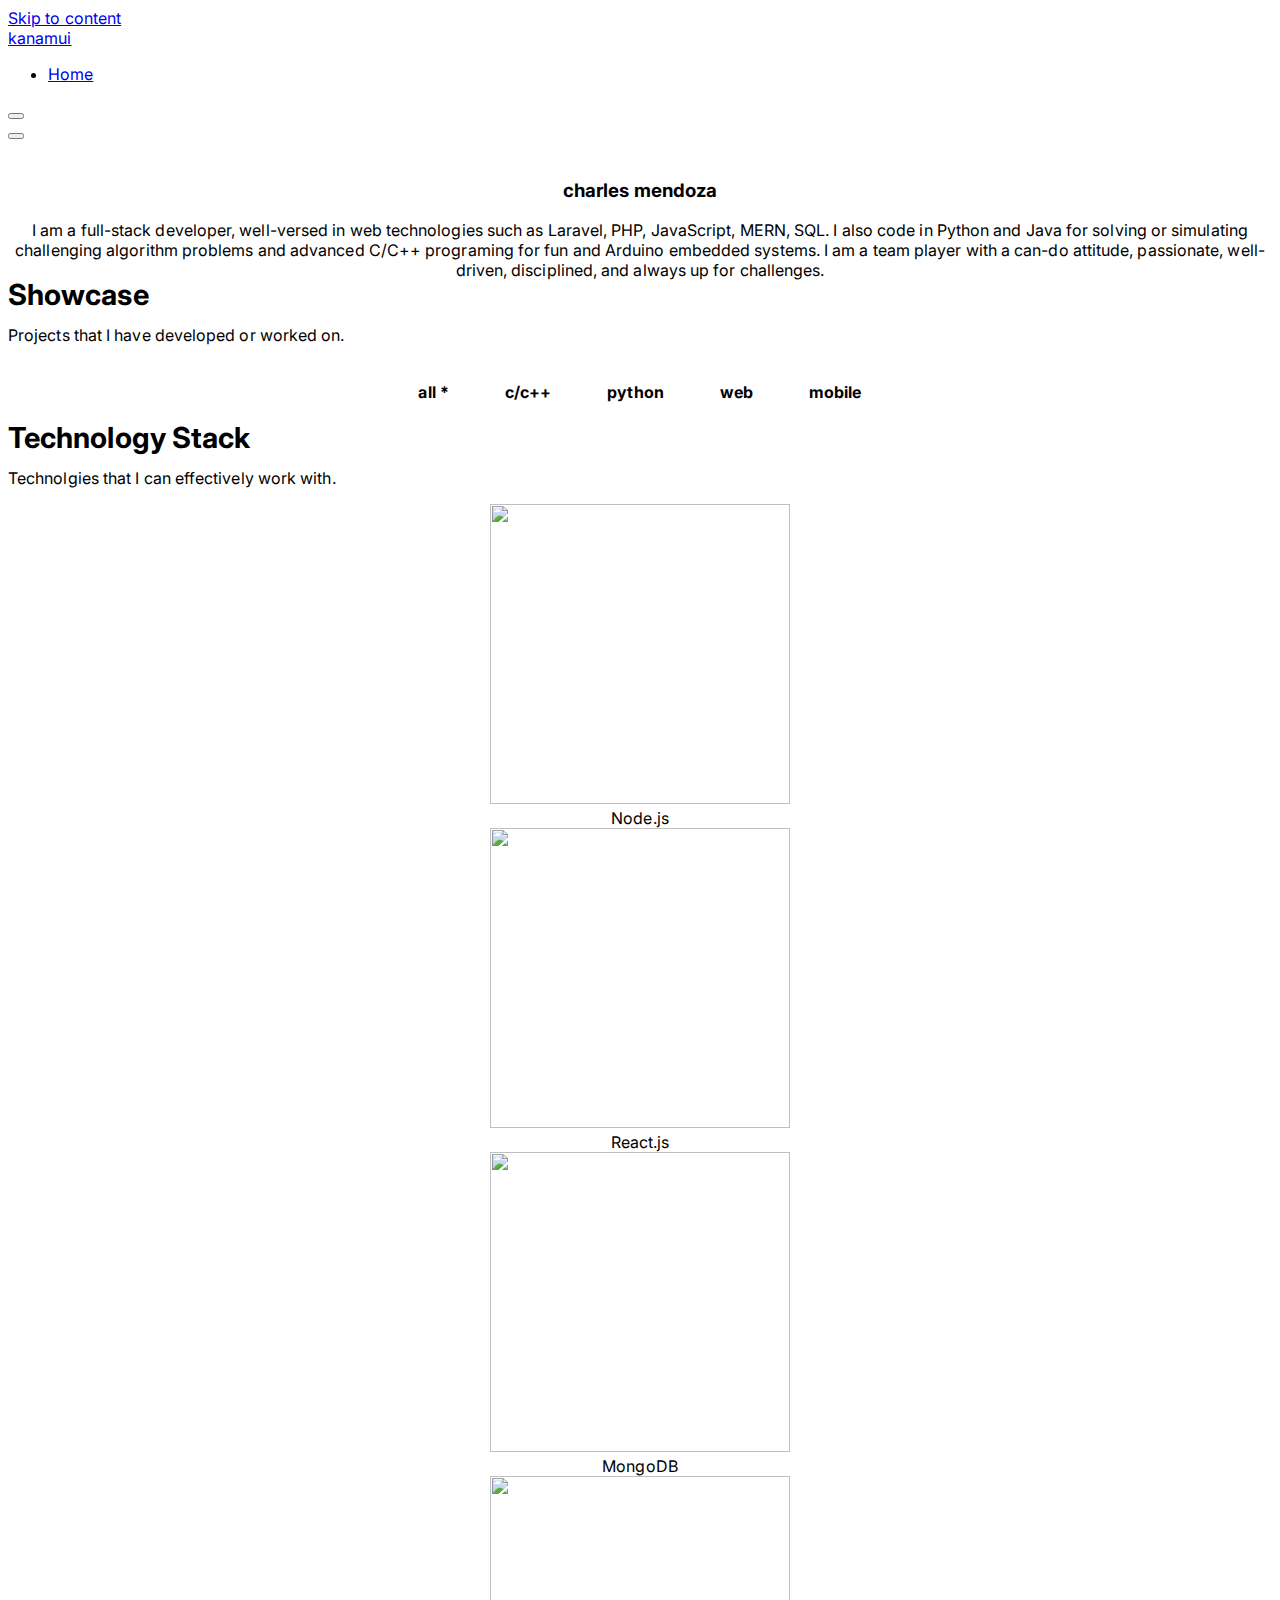
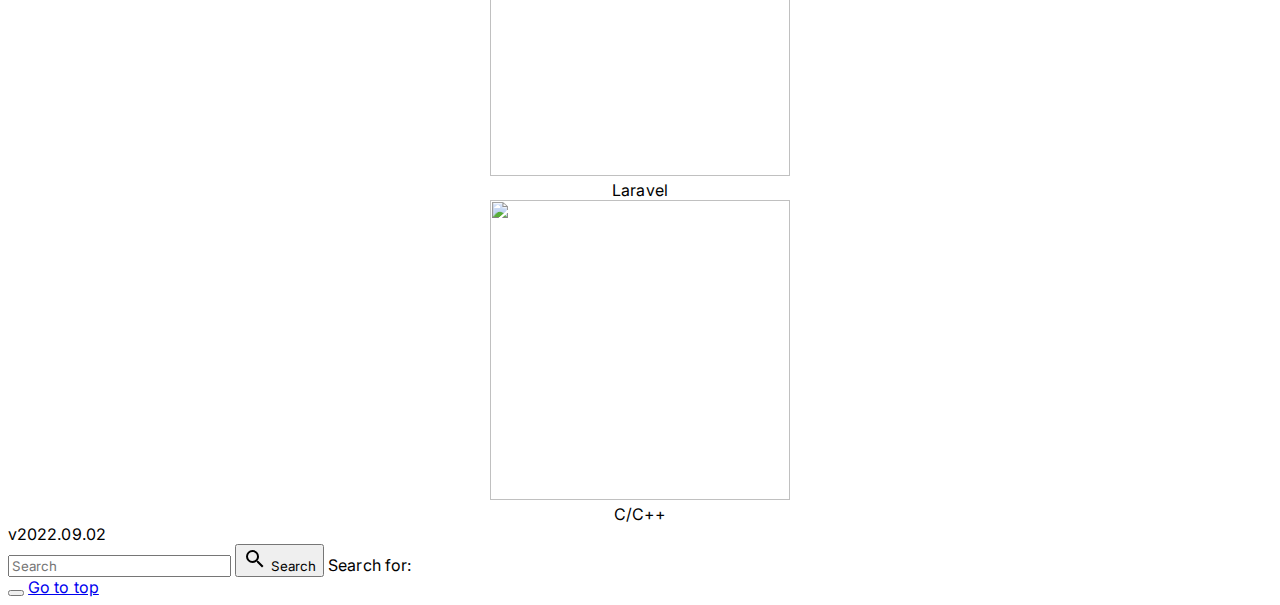
==== commit 42bea5e7: "update about" ====
--- a/index.html
+++ b/index.html
@@ -17,7 +17,7 @@
 	<meta property="og:url" content="https://kanamui.github.io/">
 	<meta property="og:site_name" content="kanamui">
 	<meta property="article:modified_time" content="2022-06-09T10:23:33+00:00">
-	<meta property="og:image" content="https://avatars.githubusercontent.com/u/28957075">
+	<meta property="og:image" content="https://kanamui.github.io/wp-content/uploads/2022/06/kanamui.png">
 	<meta name="twitter:card" content="summary_large_image">
 	<meta name="twitter:label1" content="Est. reading time">
 	<meta name="twitter:data1" content="3 minutes">
@@ -220,7 +220,7 @@
 <div class="elementor-image-box-wrapper">
 <figure class="elementor-image-box-img"><img src="https://avatars.githubusercontent.com/u/28957075" title="" alt=""></figure><div class="elementor-image-box-content">
 <h3 class="elementor-image-box-title">charles mendoza</h3>
-<p class="elementor-image-box-description">I'm a full stack software developer, well-versed in web technologies such as Laravel, React, Node.js, PHP, JS, SQL. I also do Python and advanced C/C++ programming for fun and arduino emebedded systems. I'm a passionate, well-driven individual, and always up for challenges.</p>
+<p class="elementor-image-box-description">I am a full-stack developer, well-versed in web technologies such as Laravel, PHP, JavaScript, MERN, SQL. I also code in Python and Java for solving or simulating challenging algorithm problems and advanced C/C++ programing for fun and Arduino embedded systems. I am a team player with a can-do attitude, passionate, well-driven, disciplined, and always up for challenges.</p>
 </div>
 </div>		</div>
 				</div>
@@ -490,7 +490,7 @@
 <div id="copyright" class="copyright l m fs-14 ">
 	<div class="container pt-2 pb-2">
 		<div class="copyright-text text-center">
-			v2022.06.09		</div>
+			v2022.09.02		</div>
 	</div>
 <!-- .container -->
 </div>
@@ -539,4 +539,4 @@
 </script>
 <script src="https://kanamui.github.io/wp-content/plugins/elementor/assets/js/frontend.min.js?ver=3.5.5" id="elementor-frontend-js"></script>
 </body>
-</html>+</html>
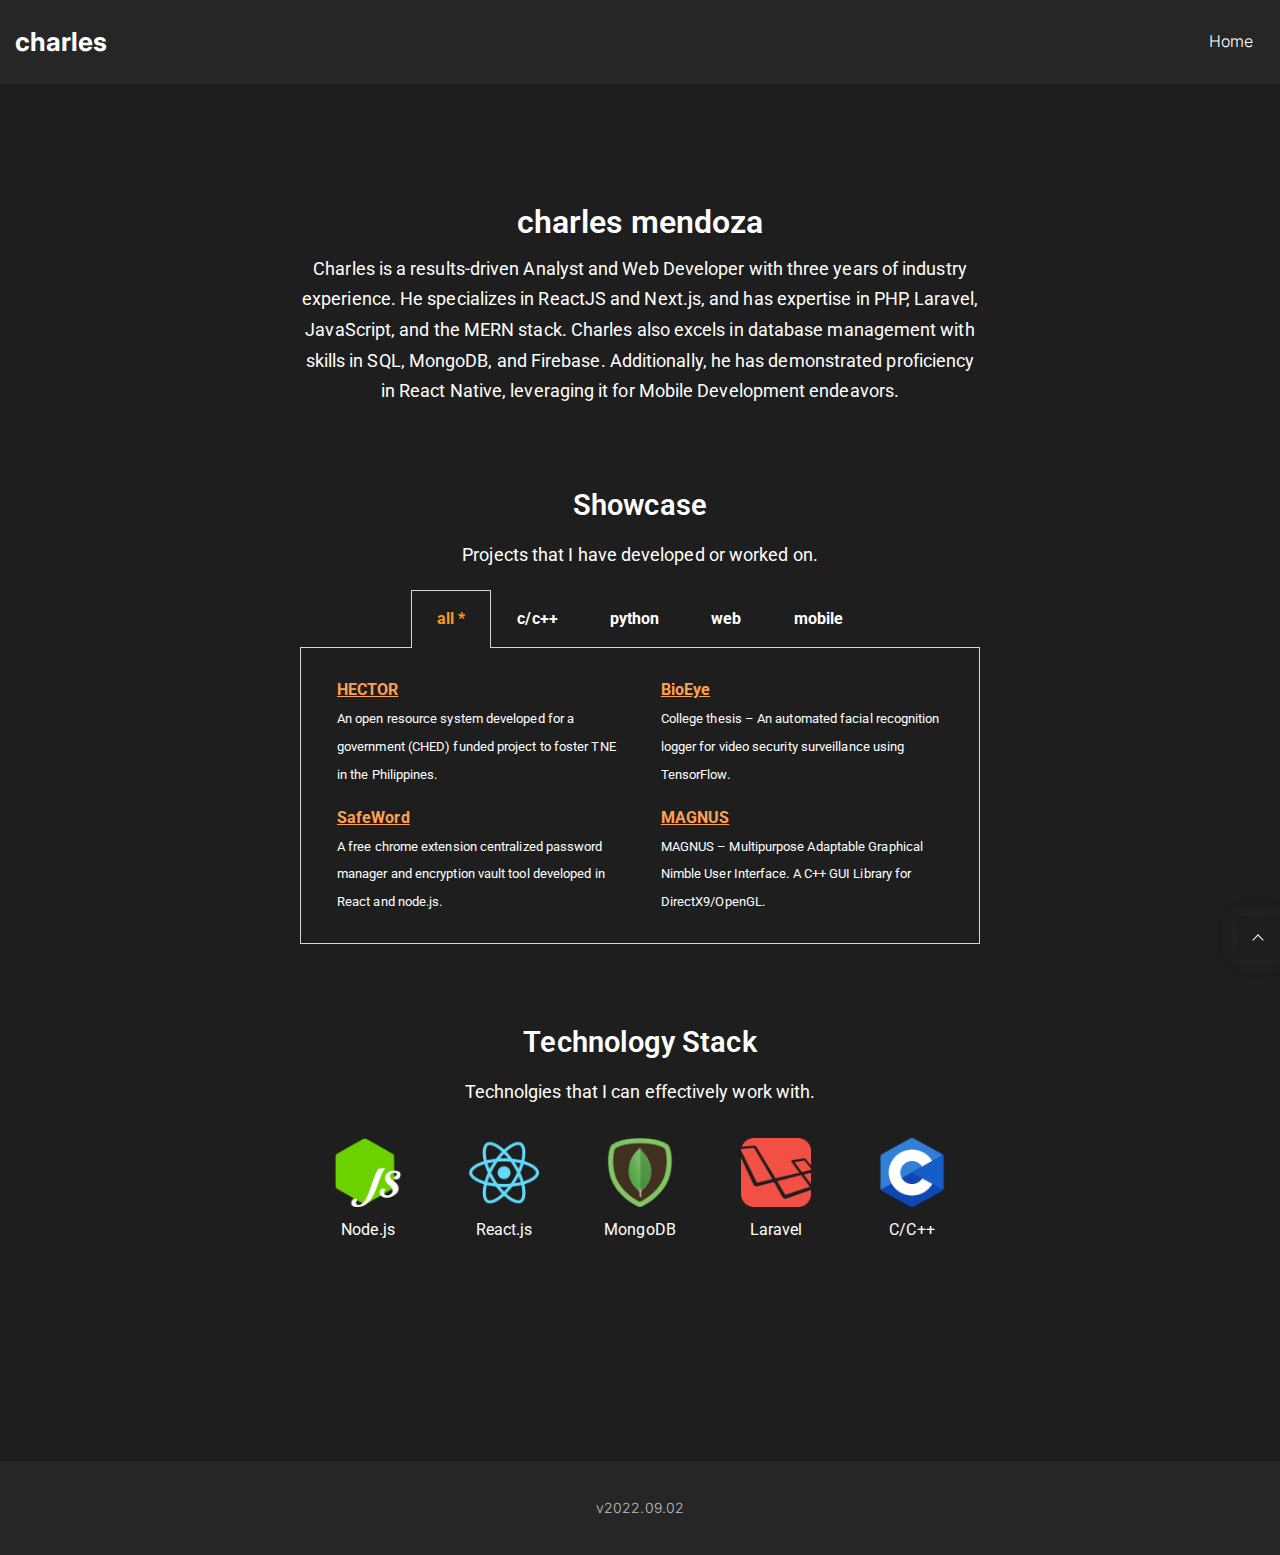
==== commit 605cc0c5: "Update index.html" ====
--- a/index.html
+++ b/index.html
@@ -7,17 +7,17 @@
 	<meta name="robots" content="index, follow, max-image-preview:large, max-snippet:-1, max-video-preview:-1">
 
 	<!-- This site is optimized with the Yoast SEO plugin v18.1 - https://yoast.com/wordpress/plugins/seo/ -->
-	<title>kanamui - portfolio</title>
+	<title>charles - portfolio</title>
 	<meta name="description" content="Charles Mendoza&#039;s personal portfolio showcasing his projects and technology stack as a full-stack software developer.">
-	<link rel="canonical" href="https://kanamui.github.io/">
+	<link rel="canonical" href="https://charles-mendoza.github.io/">
 	<meta property="og:locale" content="en_US">
 	<meta property="og:type" content="website">
-	<meta property="og:title" content="kanamui - portfolio">
+	<meta property="og:title" content="charles - portfolio">
 	<meta property="og:description" content="Charles Mendoza&#039;s personal portfolio showcasing his projects and technology stack as a full-stack software developer.">
-	<meta property="og:url" content="https://kanamui.github.io/">
-	<meta property="og:site_name" content="kanamui">
+	<meta property="og:url" content="https://charles-mendoza.github.io/">
+	<meta property="og:site_name" content="charles">
 	<meta property="article:modified_time" content="2022-06-09T10:23:33+00:00">
-	<meta property="og:image" content="https://kanamui.github.io/wp-content/uploads/2022/06/kanamui.png">
+	<meta property="og:image" content="https://charles-mendoza.github.io/wp-content/uploads/2022/06/kanamui.png">
 	<meta name="twitter:card" content="summary_large_image">
 	<meta name="twitter:label1" content="Est. reading time">
 	<meta name="twitter:data1" content="3 minutes">
@@ -26,39 +26,39 @@
 	    "@graph": [
 	        {
 	            "@type": "Organization",
-	            "@id": "https://kanamui.github.io/#organization",
-	            "name": "kanamui",
-	            "url": "https://kanamui.github.io/",
+	            "@id": "https://charles-mendoza.github.io/#organization",
+	            "name": "charles",
+	            "url": "https://charles-mendoza.github.io/",
 	            "sameAs": [],
 	            "logo": {
 	                "@type": "ImageObject",
-	                "@id": "https://kanamui.github.io/#logo",
+	                "@id": "https://charles-mendoza.github.io/#logo",
 	                "inLanguage": "en-US",
-	                "url": "https://kanamui.github.io/wp-content/uploads/2022/06/kanamui.png",
-	                "contentUrl": "https://kanamui.github.io/wp-content/uploads/2022/06/kanamui.png",
+	                "url": "https://charles-mendoza.github.io/wp-content/uploads/2022/06/kanamui.png",
+	                "contentUrl": "https://charles-mendoza.github.io/wp-content/uploads/2022/06/kanamui.png",
 	                "width": 1200,
 	                "height": 627,
-	                "caption": "kanamui"
+	                "caption": "charles"
 	            },
 	            "image": {
-	                "@id": "https://kanamui.github.io/#logo"
+	                "@id": "https://charles-mendoza.github.io/#logo"
 	            }
 	        },
 	        {
 	            "@type": "WebSite",
-	            "@id": "https://kanamui.github.io/#website",
-	            "url": "https://kanamui.github.io/",
-	            "name": "kanamui",
+	            "@id": "https://charles-mendoza.github.io/#website",
+	            "url": "https://charles-mendoza.github.io/",
+	            "name": "charles",
 	            "description": "portfolio",
 	            "publisher": {
-	                "@id": "https://kanamui.github.io/#organization"
+	                "@id": "https://charles-mendoza.github.io/#organization"
 	            },
 	            "potentialAction": [
 	                {
 	                    "@type": "SearchAction",
 	                    "target": {
 	                        "@type": "EntryPoint",
-	                        "urlTemplate": "https://kanamui.github.io/?s={search_term_string}"
+	                        "urlTemplate": "https://charles-mendoza.github.io/?s={search_term_string}"
 	                    },
 	                    "query-input": "required name=search_term_string"
 	                }
@@ -67,44 +67,44 @@
 	        },
 	        {
 	            "@type": "ImageObject",
-	            "@id": "https://kanamui.github.io/#primaryimage",
+	            "@id": "https://charles-mendoza.github.io/#primaryimage",
 	            "inLanguage": "en-US",
 	            "url": "https://avatars.githubusercontent.com/u/28957075",
 	            "contentUrl": "https://avatars.githubusercontent.com/u/28957075"
 	        },
 	        {
 	            "@type": "WebPage",
-	            "@id": "https://kanamui.github.io/#webpage",
-	            "url": "https://kanamui.github.io/",
-	            "name": "kanamui - portfolio",
+	            "@id": "https://charles-mendoza.github.io/#webpage",
+	            "url": "https://charles-mendoza.github.io/",
+	            "name": "charles - portfolio",
 	            "isPartOf": {
-	                "@id": "https://kanamui.github.io/#website"
+	                "@id": "https://charles-mendoza.github.io/#website"
 	            },
 	            "about": {
-	                "@id": "https://kanamui.github.io/#organization"
+	                "@id": "https://charles-mendoza.github.io/#organization"
 	            },
 	            "primaryImageOfPage": {
-	                "@id": "https://kanamui.github.io/#primaryimage"
+	                "@id": "https://charles-mendoza.github.io/#primaryimage"
 	            },
 	            "datePublished": "2022-02-09T13:04:16+00:00",
 	            "dateModified": "2022-06-09T10:23:33+00:00",
 	            "description": "Charles Mendoza's personal portfolio showcasing his projects and technology stack as a full-stack software developer.",
 	            "breadcrumb": {
-	                "@id": "https://kanamui.github.io/#breadcrumb"
+	                "@id": "https://charles-mendoza.github.io/#breadcrumb"
 	            },
 	            "inLanguage": "en-US",
 	            "potentialAction": [
 	                {
 	                    "@type": "ReadAction",
 	                    "target": [
-	                        "https://kanamui.github.io/"
+	                        "https://charles-mendoza.github.io/"
 	                    ]
 	                }
 	            ]
 	        },
 	        {
 	            "@type": "BreadcrumbList",
-	            "@id": "https://kanamui.github.io/#breadcrumb",
+	            "@id": "https://charles-mendoza.github.io/#breadcrumb",
 	            "itemListElement": [
 	                {
 	                    "@type": "ListItem",
@@ -120,10 +120,10 @@
 
 <link rel="dns-prefetch" href="//fonts.googleapis.com">
 <link rel="dns-prefetch" href="//s.w.org">
-<link rel="alternate" type="application/rss+xml" title="kanamui &raquo; Feed" href="https://kanamui.github.io/feed/">
-<link rel="alternate" type="application/rss+xml" title="kanamui &raquo; Comments Feed" href="https://kanamui.github.io/comments/feed/">
+<link rel="alternate" type="application/rss+xml" title="charles &raquo; Feed" href="https://charles-mendoza.github.io/feed/">
+<link rel="alternate" type="application/rss+xml" title="charles &raquo; Comments Feed" href="https://charles-mendoza.github.io/comments/feed/">
 <script>
-window._wpemojiSettings = {"baseUrl":"https:\/\/s.w.org\/images\/core\/emoji\/14.0.0\/72x72\/","ext":".png","svgUrl":"https:\/\/s.w.org\/images\/core\/emoji\/14.0.0\/svg\/","svgExt":".svg","source":{"concatemoji":"https:\/\/kanamui.github.io\/wp-includes\/js\/wp-emoji-release.min.js?ver=6.0"}};
+window._wpemojiSettings = {"baseUrl":"https:\/\/s.w.org\/images\/core\/emoji\/14.0.0\/72x72\/","ext":".png","svgUrl":"https:\/\/s.w.org\/images\/core\/emoji\/14.0.0\/svg\/","svgExt":".svg","source":{"concatemoji":"https:\/\/charles-mendoza.github.io\/wp-includes\/js\/wp-emoji-release.min.js?ver=6.0"}};
 /*! This file is auto-generated */
 !function(e,a,t){var n,r,o,i=a.createElement("canvas"),p=i.getContext&&i.getContext("2d");function s(e,t){var a=String.fromCharCode,e=(p.clearRect(0,0,i.width,i.height),p.fillText(a.apply(this,e),0,0),i.toDataURL());return p.clearRect(0,0,i.width,i.height),p.fillText(a.apply(this,t),0,0),e===i.toDataURL()}function c(e){var t=a.createElement("script");t.src=e,t.defer=t.type="text/javascript",a.getElementsByTagName("head")[0].appendChild(t)}for(o=Array("flag","emoji"),t.supports={everything:!0,everythingExceptFlag:!0},r=0;r<o.length;r++)t.supports[o[r]]=function(e){if(!p||!p.fillText)return!1;switch(p.textBaseline="top",p.font="600 32px Arial",e){case"flag":return s([127987,65039,8205,9895,65039],[127987,65039,8203,9895,65039])?!1:!s([55356,56826,55356,56819],[55356,56826,8203,55356,56819])&&!s([55356,57332,56128,56423,56128,56418,56128,56421,56128,56430,56128,56423,56128,56447],[55356,57332,8203,56128,56423,8203,56128,56418,8203,56128,56421,8203,56128,56430,8203,56128,56423,8203,56128,56447]);case"emoji":return!s([129777,127995,8205,129778,127999],[129777,127995,8203,129778,127999])}return!1}(o[r]),t.supports.everything=t.supports.everything&&t.supports[o[r]],"flag"!==o[r]&&(t.supports.everythingExceptFlag=t.supports.everythingExceptFlag&&t.supports[o[r]]);t.supports.everythingExceptFlag=t.supports.everythingExceptFlag&&!t.supports.flag,t.DOMReady=!1,t.readyCallback=function(){t.DOMReady=!0},t.supports.everything||(n=function(){t.readyCallback()},a.addEventListener?(a.addEventListener("DOMContentLoaded",n,!1),e.addEventListener("load",n,!1)):(e.attachEvent("onload",n),a.attachEvent("onreadystatechange",function(){"complete"===a.readyState&&t.readyCallback()})),(e=t.source||{}).concatemoji?c(e.concatemoji):e.wpemoji&&e.twemoji&&(c(e.twemoji),c(e.wpemoji)))}(window,document,window._wpemojiSettings);
 </script>
@@ -139,54 +139,54 @@
 	background: none !important;
 	padding: 0 !important;
 }</style>
-	<link rel="stylesheet" id="wp-block-library-css" href="https://kanamui.github.io/wp-includes/css/dist/block-library/style.min.css?ver=6.0" media="all">
-<link rel="stylesheet" id="exs-style-css" href="https://kanamui.github.io/wp-content/themes/exs/assets/css/min/main-1200.css?ver=1.0.0" media="all">
-<link rel="stylesheet" id="exs-menu-mobile-type-style-css" href="https://kanamui.github.io/wp-content/themes/exs/assets/css/min/menu-mobile3.css?ver=1.0.0" media="all and (max-width: 1199px)">
-<link rel="stylesheet" id="exs-burger-type-style-css" href="https://kanamui.github.io/wp-content/themes/exs/assets/css/min/burger-type4.css?ver=1.0.0" media="all">
-<link rel="stylesheet" id="exs-pagination-type-style-css" href="https://kanamui.github.io/wp-content/themes/exs/assets/css/min/pagination-type2.css?ver=1.0.0" media="all">
-<link rel="stylesheet" id="exs-totop-type-style-css" href="https://kanamui.github.io/wp-content/themes/exs/assets/css/min/totop-type2.css?ver=1.0.0" media="all">
-<link rel="stylesheet" id="exs-elementor-style-css" href="https://kanamui.github.io/wp-content/themes/exs/assets/css/min/elementor.css?ver=1.0.0" media="all">
-<link rel="stylesheet" id="exs-glightbox-style-css" href="https://kanamui.github.io/wp-content/themes/exs/assets/vendors/glightbox/glightbox.min.css?ver=1.0.0" media="all">
-<link rel="stylesheet" id="elementor-icons-css" href="https://kanamui.github.io/wp-content/plugins/elementor/assets/lib/eicons/css/elementor-icons.min.css?ver=5.14.0" media="all">
-<link rel="stylesheet" id="elementor-frontend-css" href="https://kanamui.github.io/wp-content/plugins/elementor/assets/css/frontend-lite.min.css?ver=3.5.5" media="all">
-<link rel="stylesheet" id="elementor-post-9-css" href="https://kanamui.github.io/wp-content/uploads/elementor/css/post-9.css?ver=1644411205" media="all">
-<link rel="stylesheet" id="elementor-global-css" href="https://kanamui.github.io/wp-content/uploads/elementor/css/global.css?ver=1644411962" media="all">
-<link rel="stylesheet" id="elementor-post-17-css" href="https://kanamui.github.io/wp-content/uploads/elementor/css/post-17.css?ver=1654770251" media="all">
-<link rel="stylesheet" id="exs-dark-style-css" href="https://kanamui.github.io/wp-content/themes/exs-dark/assets/css/min/main.css?ver=1.0.0" media="all">
+	<link rel="stylesheet" id="wp-block-library-css" href="https://charles-mendoza.github.io/wp-includes/css/dist/block-library/style.min.css?ver=6.0" media="all">
+<link rel="stylesheet" id="exs-style-css" href="https://charles-mendoza.github.io/wp-content/themes/exs/assets/css/min/main-1200.css?ver=1.0.0" media="all">
+<link rel="stylesheet" id="exs-menu-mobile-type-style-css" href="https://charles-mendoza.github.io/wp-content/themes/exs/assets/css/min/menu-mobile3.css?ver=1.0.0" media="all and (max-width: 1199px)">
+<link rel="stylesheet" id="exs-burger-type-style-css" href="https://charles-mendoza.github.io/wp-content/themes/exs/assets/css/min/burger-type4.css?ver=1.0.0" media="all">
+<link rel="stylesheet" id="exs-pagination-type-style-css" href="https://charles-mendoza.github.io/wp-content/themes/exs/assets/css/min/pagination-type2.css?ver=1.0.0" media="all">
+<link rel="stylesheet" id="exs-totop-type-style-css" href="https://charles-mendoza.github.io/wp-content/themes/exs/assets/css/min/totop-type2.css?ver=1.0.0" media="all">
+<link rel="stylesheet" id="exs-elementor-style-css" href="https://charles-mendoza.github.io/wp-content/themes/exs/assets/css/min/elementor.css?ver=1.0.0" media="all">
+<link rel="stylesheet" id="exs-glightbox-style-css" href="https://charles-mendoza.github.io/wp-content/themes/exs/assets/vendors/glightbox/glightbox.min.css?ver=1.0.0" media="all">
+<link rel="stylesheet" id="elementor-icons-css" href="https://charles-mendoza.github.io/wp-content/plugins/elementor/assets/lib/eicons/css/elementor-icons.min.css?ver=5.14.0" media="all">
+<link rel="stylesheet" id="elementor-frontend-css" href="https://charles-mendoza.github.io/wp-content/plugins/elementor/assets/css/frontend-lite.min.css?ver=3.5.5" media="all">
+<link rel="stylesheet" id="elementor-post-9-css" href="https://charles-mendoza.github.io/wp-content/uploads/elementor/css/post-9.css?ver=1644411205" media="all">
+<link rel="stylesheet" id="elementor-global-css" href="https://charles-mendoza.github.io/wp-content/uploads/elementor/css/global.css?ver=1644411962" media="all">
+<link rel="stylesheet" id="elementor-post-17-css" href="https://charles-mendoza.github.io/wp-content/uploads/elementor/css/post-17.css?ver=1654770251" media="all">
+<link rel="stylesheet" id="exs-dark-style-css" href="https://charles-mendoza.github.io/wp-content/themes/exs-dark/assets/css/min/main.css?ver=1.0.0" media="all">
 <link rel="stylesheet" id="exs-google-fonts-style-css" href="//fonts.googleapis.com/css?family=Inter%3Aregular%2C700&#038;ver=1.0.0" media="all">
 <style id="exs-google-fonts-style-inline-css">body,button,input,select,textarea{font-family:"Inter",sans-serif}</style>
 <style id="exs-style-inline-inline-css">:root{--colorLight:#1e1e1e;--colorLightRGB:30,30,30;--colorFont:#c1c1c1;--colorFontMuted:#aaaaaa;--colorBackground:#262626;--colorBorder:#636363;--colorDark:#f2f2f2;--colorDarkMuted:#ffffff;--colorMain:#ffa14f;--colorMain2:#ff7700;--colorMain3:#e678f5;--colorMain4:#7892f5;--btn-fs:.92em;--socialGap:1em;--wli-my:1.25em;--sb-gap:4.5rem;--sideNavWidth:290px;--sideNavPX:20px;--mobileNavWidth:340px;--mobileNavPX:40px;}body{letter-spacing:0.005em;}h1{font-size:2.5em;font-weight:700;}h2{font-size:1.75em;font-weight:700;}h3{font-weight:700;}h4{font-weight:700;}h5{font-weight:700;}h6{font-weight:700;}.singular .entry-content a:not([class]){color:var(--colorMain);}.singular .entry-content a:not([class]):hover{color:var(--colorMain2);}</style>
 <link rel="stylesheet" id="google-fonts-1-css" href="https://fonts.googleapis.com/css?family=Roboto%3A100%2C100italic%2C200%2C200italic%2C300%2C300italic%2C400%2C400italic%2C500%2C500italic%2C600%2C600italic%2C700%2C700italic%2C800%2C800italic%2C900%2C900italic%7CRoboto+Slab%3A100%2C100italic%2C200%2C200italic%2C300%2C300italic%2C400%2C400italic%2C500%2C500italic%2C600%2C600italic%2C700%2C700italic%2C800%2C800italic%2C900%2C900italic&#038;display=auto&#038;ver=6.0" media="all">
-<link rel="stylesheet" id="elementor-icons-shared-0-css" href="https://kanamui.github.io/wp-content/plugins/elementor/assets/lib/font-awesome/css/fontawesome.min.css?ver=5.15.3" media="all">
-<link rel="stylesheet" id="elementor-icons-fa-brands-css" href="https://kanamui.github.io/wp-content/plugins/elementor/assets/lib/font-awesome/css/brands.min.css?ver=5.15.3" media="all">
-<link rel="https://api.w.org/" href="https://kanamui.github.io/wp-json/">
-<link rel="alternate" type="application/json" href="https://kanamui.github.io/wp-json/wp/v2/pages/17">
-<link rel="EditURI" type="application/rsd+xml" title="RSD" href="https://kanamui.github.io/xmlrpc.php?rsd">
-<link rel="wlwmanifest" type="application/wlwmanifest+xml" href="https://kanamui.github.io/wp-includes/wlwmanifest.xml"> 
+<link rel="stylesheet" id="elementor-icons-shared-0-css" href="https://charles-mendoza.github.io/wp-content/plugins/elementor/assets/lib/font-awesome/css/fontawesome.min.css?ver=5.15.3" media="all">
+<link rel="stylesheet" id="elementor-icons-fa-brands-css" href="https://charles-mendoza.github.io/wp-content/plugins/elementor/assets/lib/font-awesome/css/brands.min.css?ver=5.15.3" media="all">
+<link rel="https://api.w.org/" href="https://charles-mendoza.github.io/wp-json/">
+<link rel="alternate" type="application/json" href="https://charles-mendoza.github.io/wp-json/wp/v2/pages/17">
+<link rel="EditURI" type="application/rsd+xml" title="RSD" href="https://charles-mendoza.github.io/xmlrpc.php?rsd">
+<link rel="wlwmanifest" type="application/wlwmanifest+xml" href="https://charles-mendoza.github.io/wp-includes/wlwmanifest.xml"> 
 <meta name="generator" content="WordPress 6.0">
-<link rel="shortlink" href="https://kanamui.github.io/">
-<link rel="alternate" type="application/json+oembed" href="https://kanamui.github.io/wp-json/oembed/1.0/embed?url=https%3A%2F%2Fkanamui.github.io%2F">
-<link rel="alternate" type="text/xml+oembed" href="https://kanamui.github.io/wp-json/oembed/1.0/embed?url=https%3A%2F%2Fkanamui.github.io%2F&#038;format=xml">
+<link rel="shortlink" href="https://charles-mendoza.github.io/">
+<link rel="alternate" type="application/json+oembed" href="https://charles-mendoza.github.io/wp-json/oembed/1.0/embed?url=https%3A%2F%2Fcharles-mendoza.github.io%2F">
+<link rel="alternate" type="text/xml+oembed" href="https://charles-mendoza.github.io/wp-json/oembed/1.0/embed?url=https%3A%2F%2Fcharles-mendoza.github.io%2F&#038;format=xml">
 </head>
-<body id="body" class="home page-template-default page page-id-17 singular no-sidebar btns-bold btns-big btns-colormain btns-rounded meta-icons-main header-sticky thumbnail-fullwidth title-hidden elementor-default elementor-kit-9 elementor-page elementor-page-17" itemtype="https://schema.org/WebPage" itemscope="itemscope" data-nonce="e81c9f2214" data-ajax="https://kanamui.github.io/wp-admin/admin-ajax.php">
+<body id="body" class="home page-template-default page page-id-17 singular no-sidebar btns-bold btns-big btns-colormain btns-rounded meta-icons-main header-sticky thumbnail-fullwidth title-hidden elementor-default elementor-kit-9 elementor-page elementor-page-17" itemtype="https://schema.org/WebPage" itemscope="itemscope" data-nonce="e81c9f2214" data-ajax="https://charles-mendoza.github.io/wp-admin/admin-ajax.php">
 <svg xmlns="http://www.w3.org/2000/svg" viewbox="0 0 0 0" width="0" height="0" focusable="false" role="none" style="visibility: hidden; position: absolute; left: -9999px; overflow: hidden;"><defs><filter id="wp-duotone-dark-grayscale"><fecolormatrix color-interpolation-filters="sRGB" type="matrix" values=" .299 .587 .114 0 0 .299 .587 .114 0 0 .299 .587 .114 0 0 .299 .587 .114 0 0 "></fecolormatrix><fecomponenttransfer color-interpolation-filters="sRGB"><fefuncr type="table" tablevalues="0 0.49803921568627"></fefuncr><fefuncg type="table" tablevalues="0 0.49803921568627"></fefuncg><fefuncb type="table" tablevalues="0 0.49803921568627"></fefuncb><fefunca type="table" tablevalues="1 1"></fefunca></fecomponenttransfer><fecomposite in2="SourceGraphic" operator="in"></fecomposite></filter></defs></svg><svg xmlns="http://www.w3.org/2000/svg" viewbox="0 0 0 0" width="0" height="0" focusable="false" role="none" style="visibility: hidden; position: absolute; left: -9999px; overflow: hidden;"><defs><filter id="wp-duotone-grayscale"><fecolormatrix color-interpolation-filters="sRGB" type="matrix" values=" .299 .587 .114 0 0 .299 .587 .114 0 0 .299 .587 .114 0 0 .299 .587 .114 0 0 "></fecolormatrix><fecomponenttransfer color-interpolation-filters="sRGB"><fefuncr type="table" tablevalues="0 1"></fefuncr><fefuncg type="table" tablevalues="0 1"></fefuncg><fefuncb type="table" tablevalues="0 1"></fefuncb><fefunca type="table" tablevalues="1 1"></fefunca></fecomponenttransfer><fecomposite in2="SourceGraphic" operator="in"></fecomposite></filter></defs></svg><svg xmlns="http://www.w3.org/2000/svg" viewbox="0 0 0 0" width="0" height="0" focusable="false" role="none" style="visibility: hidden; position: absolute; left: -9999px; overflow: hidden;"><defs><filter id="wp-duotone-purple-yellow"><fecolormatrix color-interpolation-filters="sRGB" type="matrix" values=" .299 .587 .114 0 0 .299 .587 .114 0 0 .299 .587 .114 0 0 .299 .587 .114 0 0 "></fecolormatrix><fecomponenttransfer color-interpolation-filters="sRGB"><fefuncr type="table" tablevalues="0.54901960784314 0.98823529411765"></fefuncr><fefuncg type="table" tablevalues="0 1"></fefuncg><fefuncb type="table" tablevalues="0.71764705882353 0.25490196078431"></fefuncb><fefunca type="table" tablevalues="1 1"></fefunca></fecomponenttransfer><fecomposite in2="SourceGraphic" operator="in"></fecomposite></filter></defs></svg><svg xmlns="http://www.w3.org/2000/svg" viewbox="0 0 0 0" width="0" height="0" focusable="false" role="none" style="visibility: hidden; position: absolute; left: -9999px; overflow: hidden;"><defs><filter id="wp-duotone-blue-red"><fecolormatrix color-interpolation-filters="sRGB" type="matrix" values=" .299 .587 .114 0 0 .299 .587 .114 0 0 .299 .587 .114 0 0 .299 .587 .114 0 0 "></fecolormatrix><fecomponenttransfer color-interpolation-filters="sRGB"><fefuncr type="table" tablevalues="0 1"></fefuncr><fefuncg type="table" tablevalues="0 0.27843137254902"></fefuncg><fefuncb type="table" tablevalues="0.5921568627451 0.27843137254902"></fefuncb><fefunca type="table" tablevalues="1 1"></fefunca></fecomponenttransfer><fecomposite in2="SourceGraphic" operator="in"></fecomposite></filter></defs></svg><svg xmlns="http://www.w3.org/2000/svg" viewbox="0 0 0 0" width="0" height="0" focusable="false" role="none" style="visibility: hidden; position: absolute; left: -9999px; overflow: hidden;"><defs><filter id="wp-duotone-midnight"><fecolormatrix color-interpolation-filters="sRGB" type="matrix" values=" .299 .587 .114 0 0 .299 .587 .114 0 0 .299 .587 .114 0 0 .299 .587 .114 0 0 "></fecolormatrix><fecomponenttransfer color-interpolation-filters="sRGB"><fefuncr type="table" tablevalues="0 0"></fefuncr><fefuncg type="table" tablevalues="0 0.64705882352941"></fefuncg><fefuncb type="table" tablevalues="0 1"></fefuncb><fefunca type="table" tablevalues="1 1"></fefunca></fecomponenttransfer><fecomposite in2="SourceGraphic" operator="in"></fecomposite></filter></defs></svg><svg xmlns="http://www.w3.org/2000/svg" viewbox="0 0 0 0" width="0" height="0" focusable="false" role="none" style="visibility: hidden; position: absolute; left: -9999px; overflow: hidden;"><defs><filter id="wp-duotone-magenta-yellow"><fecolormatrix color-interpolation-filters="sRGB" type="matrix" values=" .299 .587 .114 0 0 .299 .587 .114 0 0 .299 .587 .114 0 0 .299 .587 .114 0 0 "></fecolormatrix><fecomponenttransfer color-interpolation-filters="sRGB"><fefuncr type="table" tablevalues="0.78039215686275 1"></fefuncr><fefuncg type="table" tablevalues="0 0.94901960784314"></fefuncg><fefuncb type="table" tablevalues="0.35294117647059 0.47058823529412"></fefuncb><fefunca type="table" tablevalues="1 1"></fefunca></fecomponenttransfer><fecomposite in2="SourceGraphic" operator="in"></fecomposite></filter></defs></svg><svg xmlns="http://www.w3.org/2000/svg" viewbox="0 0 0 0" width="0" height="0" focusable="false" role="none" style="visibility: hidden; position: absolute; left: -9999px; overflow: hidden;"><defs><filter id="wp-duotone-purple-green"><fecolormatrix color-interpolation-filters="sRGB" type="matrix" values=" .299 .587 .114 0 0 .299 .587 .114 0 0 .299 .587 .114 0 0 .299 .587 .114 0 0 "></fecolormatrix><fecomponenttransfer color-interpolation-filters="sRGB"><fefuncr type="table" tablevalues="0.65098039215686 0.40392156862745"></fefuncr><fefuncg type="table" tablevalues="0 1"></fefuncg><fefuncb type="table" tablevalues="0.44705882352941 0.4"></fefuncb><fefunca type="table" tablevalues="1 1"></fefunca></fecomponenttransfer><fecomposite in2="SourceGraphic" operator="in"></fecomposite></filter></defs></svg><svg xmlns="http://www.w3.org/2000/svg" viewbox="0 0 0 0" width="0" height="0" focusable="false" role="none" style="visibility: hidden; position: absolute; left: -9999px; overflow: hidden;"><defs><filter id="wp-duotone-blue-orange"><fecolormatrix color-interpolation-filters="sRGB" type="matrix" values=" .299 .587 .114 0 0 .299 .587 .114 0 0 .299 .587 .114 0 0 .299 .587 .114 0 0 "></fecolormatrix><fecomponenttransfer color-interpolation-filters="sRGB"><fefuncr type="table" tablevalues="0.098039215686275 1"></fefuncr><fefuncg type="table" tablevalues="0 0.66274509803922"></fefuncg><fefuncb type="table" tablevalues="0.84705882352941 0.41960784313725"></fefuncb><fefunca type="table" tablevalues="1 1"></fefunca></fecomponenttransfer><fecomposite in2="SourceGraphic" operator="in"></fecomposite></filter></defs></svg><a id="skip_link" class="screen-reader-text skip-link" href="#main">Skip to content</a>
 <div id="box" class="box-normal">
 	<div id="top-wrap" class="container-1400">
 <div id="header-affix-wrap" class="header-wrap l m  ">
 		<header id="header" data-bg="l m" class="header header-1 l m  menu-right always-sticky   header-tall has-menu">
 						<div class="container">
-			<a class="logo logo-left no-image  " href="https://kanamui.github.io/" rel="home" itemprop="url">
+			<a class="logo logo-left no-image  " href="https://charles-mendoza.github.io/" rel="home" itemprop="url">
 			<span class="logo-text">
 						<span class="logo-text-primary ">
 				<span class="fs-26 fs-xl-inherit">
-				kanamui				</span>
+				charles				</span>
 			</span><!-- .logo-text-primary -->
 								</span><!-- .logo-text -->
 	</a><!-- .logo -->
 			<div id="logo-align"></div>
 			<div id="overlay"></div>
 							<nav id="nav_top" class="top-nav" aria-label="Top Menu">
-					<ul class="top-menu "><li class="current_page_item"><a href="https://kanamui.github.io/">Home</a></li></ul>
+					<ul class="top-menu "><li class="current_page_item"><a href="https://charles-mendoza.github.io/">Home</a></li></ul>
 							<button id="nav_close" class="nav-btn active" aria-controls="nav_top" aria-expanded="true" aria-label="Top Menu Close">
 								<span></span>
 							</button>
@@ -220,7 +220,7 @@
 <div class="elementor-image-box-wrapper">
 <figure class="elementor-image-box-img"><img src="https://avatars.githubusercontent.com/u/28957075" title="" alt=""></figure><div class="elementor-image-box-content">
 <h3 class="elementor-image-box-title">charles mendoza</h3>
-<p class="elementor-image-box-description">I am a full-stack developer, well-versed in web technologies such as Laravel, PHP, JavaScript, MERN, SQL. I also code in Python and Java for solving or simulating challenging algorithm problems and advanced C/C++ programing for fun and Arduino embedded systems. I am a team player with a can-do attitude, passionate, well-driven, disciplined, and always up for challenges.</p>
+<p class="elementor-image-box-description">Charles is a results-driven Analyst and Web Developer with three years of industry experience. He specializes in ReactJS and Next.js, and has expertise in PHP, Laravel, JavaScript, and the MERN stack. Charles also excels in database management with skills in SQL, MongoDB, and Firebase. Additionally, he has demonstrated proficiency in React Native, leveraging it for Mobile Development endeavors.</p>
 </div>
 </div>		</div>
 				</div>
@@ -373,7 +373,7 @@
 								<div class="elementor-element elementor-element-2bd185a elementor-position-top elementor-vertical-align-top elementor-widget elementor-widget-image-box" data-id="2bd185a" data-element_type="widget" data-widget_type="image-box.default">
 				<div class="elementor-widget-container">
 			<div class="elementor-image-box-wrapper">
-<figure class="elementor-image-box-img"><a href="https://nodejs.org/" target="_blank"><img width="300" height="300" src="https://kanamui.github.io/wp-content/uploads/2022/02/nodejs.png" class="attachment-full size-full" alt="" loading="lazy"></a></figure><div class="elementor-image-box-content"><p class="elementor-image-box-description">Node.js</p></div>
+<figure class="elementor-image-box-img"><a href="https://nodejs.org/" target="_blank"><img width="300" height="300" src="https://charles-mendoza.github.io/wp-content/uploads/2022/02/nodejs.png" class="attachment-full size-full" alt="" loading="lazy"></a></figure><div class="elementor-image-box-content"><p class="elementor-image-box-description">Node.js</p></div>
 </div>		</div>
 				</div>
 					</div>
@@ -383,7 +383,7 @@
 								<div class="elementor-element elementor-element-aad3bcc elementor-position-top elementor-vertical-align-top elementor-widget elementor-widget-image-box" data-id="aad3bcc" data-element_type="widget" data-widget_type="image-box.default">
 				<div class="elementor-widget-container">
 			<div class="elementor-image-box-wrapper">
-<figure class="elementor-image-box-img"><a href="https://reactjs.org/" target="_blank"><img width="300" height="300" src="https://kanamui.github.io/wp-content/uploads/2022/02/reactjs.png" class="attachment-full size-full" alt="" loading="lazy"></a></figure><div class="elementor-image-box-content"><p class="elementor-image-box-description">React.js</p></div>
+<figure class="elementor-image-box-img"><a href="https://reactjs.org/" target="_blank"><img width="300" height="300" src="https://charles-mendoza.github.io/wp-content/uploads/2022/02/reactjs.png" class="attachment-full size-full" alt="" loading="lazy"></a></figure><div class="elementor-image-box-content"><p class="elementor-image-box-description">React.js</p></div>
 </div>		</div>
 				</div>
 					</div>
@@ -393,7 +393,7 @@
 								<div class="elementor-element elementor-element-9d74f46 elementor-position-top elementor-vertical-align-top elementor-widget elementor-widget-image-box" data-id="9d74f46" data-element_type="widget" data-widget_type="image-box.default">
 				<div class="elementor-widget-container">
 			<div class="elementor-image-box-wrapper">
-<figure class="elementor-image-box-img"><a href="https://mongodb.com/" target="_blank"><img width="300" height="300" src="https://kanamui.github.io/wp-content/uploads/2022/06/mongodb.png" class="attachment-full size-full" alt="" loading="lazy"></a></figure><div class="elementor-image-box-content"><p class="elementor-image-box-description">MongoDB</p></div>
+<figure class="elementor-image-box-img"><a href="https://mongodb.com/" target="_blank"><img width="300" height="300" src="https://charles-mendoza.github.io/wp-content/uploads/2022/06/mongodb.png" class="attachment-full size-full" alt="" loading="lazy"></a></figure><div class="elementor-image-box-content"><p class="elementor-image-box-description">MongoDB</p></div>
 </div>		</div>
 				</div>
 					</div>
@@ -403,7 +403,7 @@
 								<div class="elementor-element elementor-element-79d7b2c elementor-position-top elementor-vertical-align-top elementor-widget elementor-widget-image-box" data-id="79d7b2c" data-element_type="widget" data-widget_type="image-box.default">
 				<div class="elementor-widget-container">
 			<div class="elementor-image-box-wrapper">
-<figure class="elementor-image-box-img"><a href="https://laravel.com/" target="_blank"><img width="300" height="300" src="https://kanamui.github.io/wp-content/uploads/2022/02/laravel.png" class="attachment-full size-full" alt="" loading="lazy"></a></figure><div class="elementor-image-box-content"><p class="elementor-image-box-description">Laravel</p></div>
+<figure class="elementor-image-box-img"><a href="https://laravel.com/" target="_blank"><img width="300" height="300" src="https://charles-mendoza.github.io/wp-content/uploads/2022/02/laravel.png" class="attachment-full size-full" alt="" loading="lazy"></a></figure><div class="elementor-image-box-content"><p class="elementor-image-box-description">Laravel</p></div>
 </div>		</div>
 				</div>
 					</div>
@@ -413,7 +413,7 @@
 								<div class="elementor-element elementor-element-c789699 elementor-position-top elementor-vertical-align-top elementor-widget elementor-widget-image-box" data-id="c789699" data-element_type="widget" data-widget_type="image-box.default">
 				<div class="elementor-widget-container">
 			<div class="elementor-image-box-wrapper">
-<figure class="elementor-image-box-img"><a href="https://www.cplusplus.com/" target="_blank"><img width="300" height="300" src="https://kanamui.github.io/wp-content/uploads/2022/02/ccpp.png" class="attachment-full size-full" alt="" loading="lazy"></a></figure><div class="elementor-image-box-content"><p class="elementor-image-box-description">C/C++</p></div>
+<figure class="elementor-image-box-img"><a href="https://www.cplusplus.com/" target="_blank"><img width="300" height="300" src="https://charles-mendoza.github.io/wp-content/uploads/2022/02/ccpp.png" class="attachment-full size-full" alt="" loading="lazy"></a></figure><div class="elementor-image-box-content"><p class="elementor-image-box-description">C/C++</p></div>
 </div>		</div>
 				</div>
 					</div>
@@ -501,7 +501,7 @@
 <!-- #box -->
 
 <div id="search_dropdown">
-	<form autocomplete="off" role="search" method="get" class="search-form" action="https://kanamui.github.io/">
+	<form autocomplete="off" role="search" method="get" class="search-form" action="https://charles-mendoza.github.io/">
 
 	<input type="search" id="search-form-62a1cb5d247a1" class="search-field" placeholder="Search" value="" name="s">
 			<button type="submit" class="search-submit"><span class="svg-icon icon-magnify"><svg xmlns="http://www.w3.org/2000/svg" xmlns:xlink="http://www.w3.org/1999/xlink" version="1.1" width="24" height="24" viewbox="0 0 24 24">
@@ -525,18 +525,18 @@
 		<span class="screen-reader-text">
 			Go to top		</span>
 	</a>
-<script src="https://kanamui.github.io/wp-content/themes/exs/assets/js/min/init.js?ver=1.0.0" id="exs-init-script-js"></script>
-<script src="https://kanamui.github.io/wp-content/themes/exs/assets/vendors/glightbox/glightbox.min.js?ver=1.0.0" id="exs-glightbox-script-js"></script>
-<script src="https://kanamui.github.io/wp-content/themes/exs/assets/vendors/glightbox/glightbox.init.js?ver=1.0.0" id="exs-glightbox-init-script-js"></script>
-<script src="https://kanamui.github.io/wp-content/plugins/elementor/assets/js/webpack.runtime.min.js?ver=3.5.5" id="elementor-webpack-runtime-js"></script>
-<script src="https://kanamui.github.io/wp-includes/js/jquery/jquery.min.js?ver=3.6.0" id="jquery-core-js"></script>
-<script src="https://kanamui.github.io/wp-includes/js/jquery/jquery-migrate.min.js?ver=3.3.2" id="jquery-migrate-js"></script>
-<script src="https://kanamui.github.io/wp-content/plugins/elementor/assets/js/frontend-modules.min.js?ver=3.5.5" id="elementor-frontend-modules-js"></script>
-<script src="https://kanamui.github.io/wp-content/plugins/elementor/assets/lib/waypoints/waypoints.min.js?ver=4.0.2" id="elementor-waypoints-js"></script>
-<script src="https://kanamui.github.io/wp-includes/js/jquery/ui/core.min.js?ver=1.13.1" id="jquery-ui-core-js"></script>
+<script src="https://charles-mendoza.github.io/wp-content/themes/exs/assets/js/min/init.js?ver=1.0.0" id="exs-init-script-js"></script>
+<script src="https://charles-mendoza.github.io/wp-content/themes/exs/assets/vendors/glightbox/glightbox.min.js?ver=1.0.0" id="exs-glightbox-script-js"></script>
+<script src="https://charles-mendoza.github.io/wp-content/themes/exs/assets/vendors/glightbox/glightbox.init.js?ver=1.0.0" id="exs-glightbox-init-script-js"></script>
+<script src="https://charles-mendoza.github.io/wp-content/plugins/elementor/assets/js/webpack.runtime.min.js?ver=3.5.5" id="elementor-webpack-runtime-js"></script>
+<script src="https://charles-mendoza.github.io/wp-includes/js/jquery/jquery.min.js?ver=3.6.0" id="jquery-core-js"></script>
+<script src="https://charles-mendoza.github.io/wp-includes/js/jquery/jquery-migrate.min.js?ver=3.3.2" id="jquery-migrate-js"></script>
+<script src="https://charles-mendoza.github.io/wp-content/plugins/elementor/assets/js/frontend-modules.min.js?ver=3.5.5" id="elementor-frontend-modules-js"></script>
+<script src="https://charles-mendoza.github.io/wp-content/plugins/elementor/assets/lib/waypoints/waypoints.min.js?ver=4.0.2" id="elementor-waypoints-js"></script>
+<script src="https://charles-mendoza.github.io/wp-includes/js/jquery/ui/core.min.js?ver=1.13.1" id="jquery-ui-core-js"></script>
 <script id="elementor-frontend-js-before">
-var elementorFrontendConfig = {"environmentMode":{"edit":false,"wpPreview":false,"isScriptDebug":false},"i18n":{"shareOnFacebook":"Share on Facebook","shareOnTwitter":"Share on Twitter","pinIt":"Pin it","download":"Download","downloadImage":"Download image","fullscreen":"Fullscreen","zoom":"Zoom","share":"Share","playVideo":"Play Video","previous":"Previous","next":"Next","close":"Close"},"is_rtl":false,"breakpoints":{"xs":0,"sm":480,"md":768,"lg":1025,"xl":1440,"xxl":1600},"responsive":{"breakpoints":{"mobile":{"label":"Mobile","value":767,"default_value":767,"direction":"max","is_enabled":true},"mobile_extra":{"label":"Mobile Extra","value":880,"default_value":880,"direction":"max","is_enabled":false},"tablet":{"label":"Tablet","value":1024,"default_value":1024,"direction":"max","is_enabled":true},"tablet_extra":{"label":"Tablet Extra","value":1200,"default_value":1200,"direction":"max","is_enabled":false},"laptop":{"label":"Laptop","value":1366,"default_value":1366,"direction":"max","is_enabled":false},"widescreen":{"label":"Widescreen","value":2400,"default_value":2400,"direction":"min","is_enabled":false}}},"version":"3.5.5","is_static":false,"experimentalFeatures":{"e_dom_optimization":true,"e_optimized_assets_loading":true,"e_optimized_css_loading":true,"a11y_improvements":true,"e_import_export":true,"additional_custom_breakpoints":true,"e_hidden_wordpress_widgets":true,"landing-pages":true,"elements-color-picker":true,"favorite-widgets":true,"admin-top-bar":true},"urls":{"assets":"https:\/\/kanamui.github.io\/wp-content\/plugins\/elementor\/assets\/"},"settings":{"page":[],"editorPreferences":[]},"kit":{"active_breakpoints":["viewport_mobile","viewport_tablet"],"global_image_lightbox":"yes","lightbox_enable_counter":"yes","lightbox_enable_fullscreen":"yes","lightbox_enable_zoom":"yes","lightbox_enable_share":"yes","lightbox_title_src":"title","lightbox_description_src":"description"},"post":{"id":17,"title":"kanamui%20-%20portfolio","excerpt":"","featuredImage":false}};
+var elementorFrontendConfig = {"environmentMode":{"edit":false,"wpPreview":false,"isScriptDebug":false},"i18n":{"shareOnFacebook":"Share on Facebook","shareOnTwitter":"Share on Twitter","pinIt":"Pin it","download":"Download","downloadImage":"Download image","fullscreen":"Fullscreen","zoom":"Zoom","share":"Share","playVideo":"Play Video","previous":"Previous","next":"Next","close":"Close"},"is_rtl":false,"breakpoints":{"xs":0,"sm":480,"md":768,"lg":1025,"xl":1440,"xxl":1600},"responsive":{"breakpoints":{"mobile":{"label":"Mobile","value":767,"default_value":767,"direction":"max","is_enabled":true},"mobile_extra":{"label":"Mobile Extra","value":880,"default_value":880,"direction":"max","is_enabled":false},"tablet":{"label":"Tablet","value":1024,"default_value":1024,"direction":"max","is_enabled":true},"tablet_extra":{"label":"Tablet Extra","value":1200,"default_value":1200,"direction":"max","is_enabled":false},"laptop":{"label":"Laptop","value":1366,"default_value":1366,"direction":"max","is_enabled":false},"widescreen":{"label":"Widescreen","value":2400,"default_value":2400,"direction":"min","is_enabled":false}}},"version":"3.5.5","is_static":false,"experimentalFeatures":{"e_dom_optimization":true,"e_optimized_assets_loading":true,"e_optimized_css_loading":true,"a11y_improvements":true,"e_import_export":true,"additional_custom_breakpoints":true,"e_hidden_wordpress_widgets":true,"landing-pages":true,"elements-color-picker":true,"favorite-widgets":true,"admin-top-bar":true},"urls":{"assets":"https:\/\/charles-mendoza.github.io\/wp-content\/plugins\/elementor\/assets\/"},"settings":{"page":[],"editorPreferences":[]},"kit":{"active_breakpoints":["viewport_mobile","viewport_tablet"],"global_image_lightbox":"yes","lightbox_enable_counter":"yes","lightbox_enable_fullscreen":"yes","lightbox_enable_zoom":"yes","lightbox_enable_share":"yes","lightbox_title_src":"title","lightbox_description_src":"description"},"post":{"id":17,"title":"kanamui%20-%20portfolio","excerpt":"","featuredImage":false}};
 </script>
-<script src="https://kanamui.github.io/wp-content/plugins/elementor/assets/js/frontend.min.js?ver=3.5.5" id="elementor-frontend-js"></script>
+<script src="https://charles-mendoza.github.io/wp-content/plugins/elementor/assets/js/frontend.min.js?ver=3.5.5" id="elementor-frontend-js"></script>
 </body>
 </html>
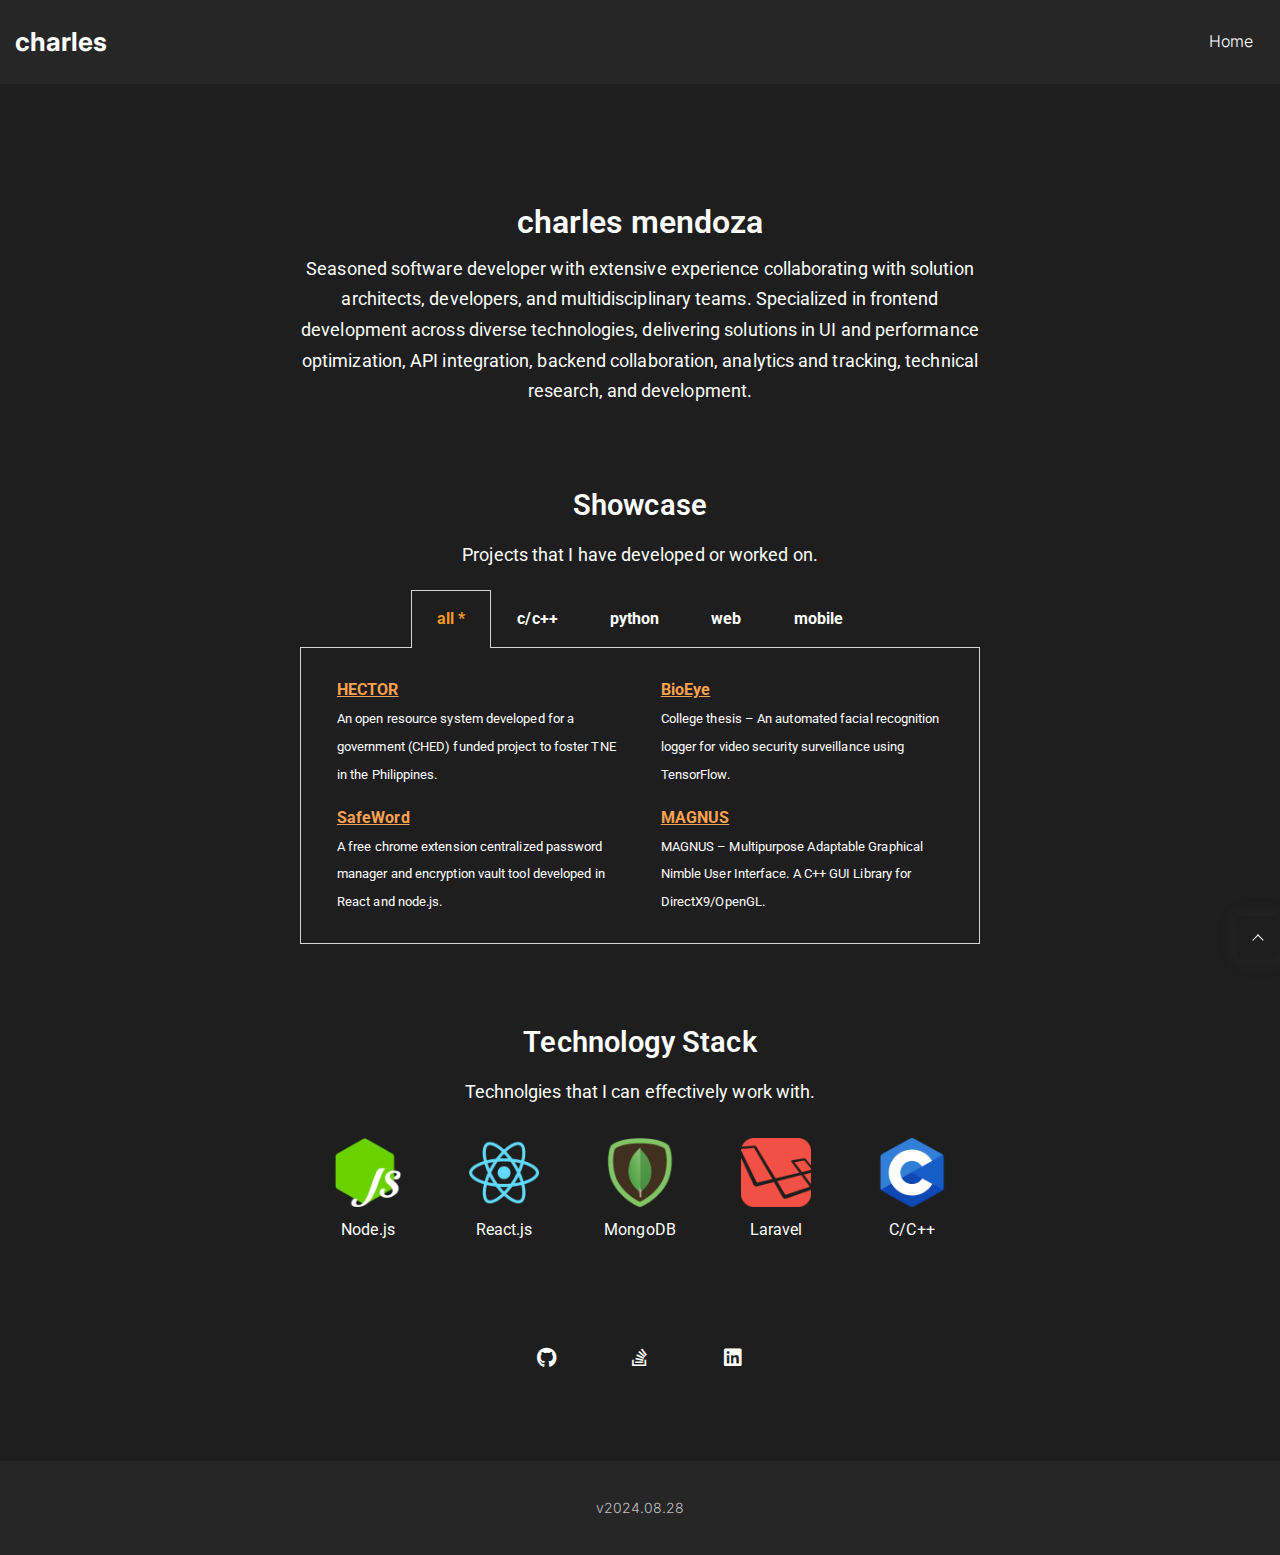
==== commit 94b8978b: "Update index.html" ====
--- a/index.html
+++ b/index.html
@@ -17,7 +17,7 @@
 	<meta property="og:url" content="https://charles-mendoza.github.io/">
 	<meta property="og:site_name" content="charles">
 	<meta property="article:modified_time" content="2022-06-09T10:23:33+00:00">
-	<meta property="og:image" content="https://charles-mendoza.github.io/wp-content/uploads/2022/06/kanamui.png">
+	<meta property="og:image" content="https://charles-mendoza.github.io/wp-content/uploads/2022/06/charles-mendoza.png">
 	<meta name="twitter:card" content="summary_large_image">
 	<meta name="twitter:label1" content="Est. reading time">
 	<meta name="twitter:data1" content="3 minutes">
@@ -34,8 +34,8 @@
 	                "@type": "ImageObject",
 	                "@id": "https://charles-mendoza.github.io/#logo",
 	                "inLanguage": "en-US",
-	                "url": "https://charles-mendoza.github.io/wp-content/uploads/2022/06/kanamui.png",
-	                "contentUrl": "https://charles-mendoza.github.io/wp-content/uploads/2022/06/kanamui.png",
+	                "url": "https://charles-mendoza.github.io/wp-content/uploads/2022/06/charles-mendoza.png",
+	                "contentUrl": "https://charles-mendoza.github.io/wp-content/uploads/2022/06/charles-mendoza.png",
 	                "width": 1200,
 	                "height": 627,
 	                "caption": "charles"
@@ -220,7 +220,7 @@
 <div class="elementor-image-box-wrapper">
 <figure class="elementor-image-box-img"><img src="https://avatars.githubusercontent.com/u/28957075" title="" alt=""></figure><div class="elementor-image-box-content">
 <h3 class="elementor-image-box-title">charles mendoza</h3>
-<p class="elementor-image-box-description">Charles is a results-driven Analyst and Web Developer with three years of industry experience. He specializes in ReactJS and Next.js, and has expertise in PHP, Laravel, JavaScript, and the MERN stack. Charles also excels in database management with skills in SQL, MongoDB, and Firebase. Additionally, he has demonstrated proficiency in React Native, leveraging it for Mobile Development endeavors.</p>
+<p class="elementor-image-box-description">Seasoned software developer with extensive experience collaborating with solution architects, developers, and multidisciplinary teams. Specialized in frontend development across diverse technologies, delivering solutions in UI and performance optimization, API integration, backend collaboration, analytics and tracking, technical research, and development.</p>
 </div>
 </div>		</div>
 				</div>
@@ -263,17 +263,17 @@
 <p><small>An open resource system developed for a government (CHED) funded project to foster TNE in the Philippines.</small></p>
 </td>
 <td>
-<div><b><a href="https://github.com/kanamui/BioEye" target="_blank" rel="noopener">BioEye</a></b></div>
+<div><b><a href="https://github.com/charles-mendoza/BioEye" target="_blank" rel="noopener">BioEye</a></b></div>
 <p><small>College thesis &#8211; An automated facial recognition logger for video security surveillance using TensorFlow.</small></p>
 </td>
 </tr>
 <tr>
 <td>
-<div><strong><a href="https://github.com/kanamui/safeword" target="_blank" rel="noopener">SafeWord</a></strong></div>
+<div><strong><a href="https://github.com/charles-mendoza/safeword" target="_blank" rel="noopener">SafeWord</a></strong></div>
 <p><small>A free chrome extension centralized password manager and encryption vault tool developed in React and node.js.</small></p>
 </td>
 <td>
-<div><b><a href="https://github.com/kanamui/MAGNUS" target="_blank" rel="noopener">MAGNUS</a></b></div>
+<div><b><a href="https://github.com/charles-mendoza/MAGNUS" target="_blank" rel="noopener">MAGNUS</a></b></div>
 <p><small>MAGNUS &#8211; Multipurpose Adaptable Graphical Nimble User Interface. A C++ GUI Library for DirectX9/OpenGL.</small></p>
 </td>
 </tr>
@@ -282,21 +282,21 @@
 					<div id="elementor-tab-content-1432" class="elementor-tab-content elementor-clearfix" data-tab="2" role="tabpanel" aria-labelledby="elementor-tab-title-1432" tabindex="0" hidden="hidden"><table><tbody>
 <tr>
 <td>
-<div><strong><a href="https://github.com/kanamui/MAGNUS" target="_blank" rel="noopener">MAGNUS</a></strong></div>
+<div><strong><a href="https://github.com/charles-mendoza/MAGNUS" target="_blank" rel="noopener">MAGNUS</a></strong></div>
 <p><small>MAGNUS &#8211; Multipurpose Adaptable Graphical Nimble User Interface. A C++ GUI Library for DirectX9/OpenGL.</small></p>
 </td>
 <td>
-<div><strong><a href="https://github.com/kanamui/Polyline" target="_blank" rel="noopener">Polyline</a></strong></div>
+<div><strong><a href="https://github.com/charles-mendoza/Polyline" target="_blank" rel="noopener">Polyline</a></strong></div>
 <p><small>This project is a direct implementation of drawing polylines by tessellation in C++ using DirectX inspired by paulhoux&#8217;s approach.</small></p>
 </td>
 </tr>
 <tr>
 <td>
-<div><strong><a href="https://github.com/kanamui/Obfuscator" target="_blank" rel="noopener">Obfuscator</a></strong></div>
+<div><strong><a href="https://github.com/charles-mendoza/Obfuscator" target="_blank" rel="noopener">Obfuscator</a></strong></div>
 <p><small>This is an obfuscator demonstrating how to use C++11/14 to generate, at compile time, obfuscated code without modifying the compiler or using any external obfuscation tools.</small></p>
 </td>
 <td>
-<div><strong><a href="https://github.com/kanamui/CPU-Scheduler" target="_blank" rel="noopener">CPU-Scheduler</a></strong></div>
+<div><strong><a href="https://github.com/charles-mendoza/CPU-Scheduler" target="_blank" rel="noopener">CPU-Scheduler</a></strong></div>
 <p><small>A simulator for scheduling algorithms of operating system for processes. Scheduling algorithms include: FCFS, SJF, SRTF, Priority, and Round Robin..</small></p>
 </td>
 </tr>
@@ -304,11 +304,11 @@
 									<div class="elementor-tab-title elementor-tab-mobile-title" aria-selected="false" data-tab="3" role="tab" tabindex="-1" aria-controls="elementor-tab-content-1433" aria-expanded="false">python</div>
 					<div id="elementor-tab-content-1433" class="elementor-tab-content elementor-clearfix" data-tab="3" role="tabpanel" aria-labelledby="elementor-tab-title-1433" tabindex="0" hidden="hidden"><table><tbody><tr>
 <td>
-<div><b><a href="https://github.com/kanamui/Pygorithms" target="_blank" rel="noopener">Pygorithms</a></b></div>
+<div><b><a href="https://github.com/charles-mendoza/Pygorithms" target="_blank" rel="noopener">Pygorithms</a></b></div>
 <p><small>Application of mundane tasks implemented in Python. This is a compilation of simple algorithms that I wish to tackle or improve.</small></p>
 </td>
 <td>
-<div><strong><a href="https://github.com/kanamui/BioEye" target="_blank" rel="noopener">BioEye</a></strong></div>
+<div><strong><a href="https://github.com/charles-mendoza/BioEye" target="_blank" rel="noopener">BioEye</a></strong></div>
 <p><small>College thesis &#8211; An automated facial recognition logger for video security surveillance using TensorFlow.</small></p>
 </td>
 </tr></tbody></table></div>
@@ -316,21 +316,21 @@
 					<div id="elementor-tab-content-1434" class="elementor-tab-content elementor-clearfix" data-tab="4" role="tabpanel" aria-labelledby="elementor-tab-title-1434" tabindex="0" hidden="hidden"><table><tbody>
 <tr>
 <td>
-<div><strong><a href="https://github.com/kanamui/safeword" target="_blank" rel="noopener">SafeWord</a></strong></div>
+<div><strong><a href="https://github.com/charles-mendoza/safeword" target="_blank" rel="noopener">SafeWord</a></strong></div>
 <p><small>A free chrome extension centralized password manager and encryption vault tool developed in React and node.js.</small></p>
 </td>
 <td>
-<div><strong><a href="https://github.com/kanamui/OkayHappy" target="_blank" rel="noopener">OkayHappy</a></strong></div>
+<div><strong><a href="https://github.com/charles-mendoza/OkayHappy" target="_blank" rel="noopener">OkayHappy</a></strong></div>
 <p><span style="font-size: 12.8px; letter-spacing: 0.08px;">A DCIT 60 Project. A simple E-commerce website solution for selling various foreign goods made for a client.</span></p>
 </td>
 </tr>
 <tr>
 <td>
-<div><strong><a href="https://github.com/kanamui/Cloud-Drive" target="_blank" rel="noopener">CloudDrive</a></strong></div>
+<div><strong><a href="https://github.com/charles-mendoza/Cloud-Drive" target="_blank" rel="noopener">CloudDrive</a></strong></div>
 <p><small>A simple cloud storage solution for uploading and managing files made with barebones PHP and JavaScript.</small></p>
 </td>
 <td>
-<div><strong><a href="https://github.com/kanamui/newton-method" target="_blank" rel="noopener">newton-method</a></strong></div>
+<div><strong><a href="https://github.com/charles-mendoza/newton-method" target="_blank" rel="noopener">newton-method</a></strong></div>
 <p><small>A simple web based Newton&#8217;s method calculator for finding the roots of any given function given by the user.</small></p>
 </td>
 </tr>
@@ -338,11 +338,11 @@
 									<div class="elementor-tab-title elementor-tab-mobile-title" aria-selected="false" data-tab="5" role="tab" tabindex="-1" aria-controls="elementor-tab-content-1435" aria-expanded="false">mobile</div>
 					<div id="elementor-tab-content-1435" class="elementor-tab-content elementor-clearfix" data-tab="5" role="tabpanel" aria-labelledby="elementor-tab-title-1435" tabindex="0" hidden="hidden"><table><tbody><tr>
 <td>
-<div><b><a href="https://github.com/kanamui/dcit-26" target="_blank" rel="noopener">React Native Compilation</a></b></div>
+<div><b><a href="https://github.com/charles-mendoza/dcit-26" target="_blank" rel="noopener">React Native Compilation</a></b></div>
 <p><small>A compilation of React Native examples for the course DCIT 26 &#8211; Application Development and Emerging Technologies.</small></p>
 </td>
 <td>
-<div><strong><a href="https://github.com/kanamui/Snake" target="_blank" rel="noopener">Snake</a></strong></div>
+<div><strong><a href="https://github.com/charles-mendoza/Snake" target="_blank" rel="noopener">Snake</a></strong></div>
 <p><small>A simple snake game I developed directly on my Android phone using AIDE on my way home on the bus.</small></p>
 </td>
 </tr></tbody></table></div>
@@ -435,7 +435,7 @@
 								<div class="elementor-element elementor-element-43e0e13 elementor-view-default elementor-widget elementor-widget-icon" data-id="43e0e13" data-element_type="widget" data-widget_type="icon.default">
 				<div class="elementor-widget-container">
 					<div class="elementor-icon-wrapper">
-			<a class="elementor-icon" href="https://github.com/kanamui" target="_blank">
+			<a class="elementor-icon" href="https://github.com/charles-mendoza" target="_blank">
 			<i aria-hidden="true" class="fab fa-github"></i>			</a>
 		</div>
 				</div>
@@ -490,7 +490,7 @@
 <div id="copyright" class="copyright l m fs-14 ">
 	<div class="container pt-2 pb-2">
 		<div class="copyright-text text-center">
-			v2022.09.02		</div>
+			v2024.08.28		</div>
 	</div>
 <!-- .container -->
 </div>
@@ -535,7 +535,7 @@
 <script src="https://charles-mendoza.github.io/wp-content/plugins/elementor/assets/lib/waypoints/waypoints.min.js?ver=4.0.2" id="elementor-waypoints-js"></script>
 <script src="https://charles-mendoza.github.io/wp-includes/js/jquery/ui/core.min.js?ver=1.13.1" id="jquery-ui-core-js"></script>
 <script id="elementor-frontend-js-before">
-var elementorFrontendConfig = {"environmentMode":{"edit":false,"wpPreview":false,"isScriptDebug":false},"i18n":{"shareOnFacebook":"Share on Facebook","shareOnTwitter":"Share on Twitter","pinIt":"Pin it","download":"Download","downloadImage":"Download image","fullscreen":"Fullscreen","zoom":"Zoom","share":"Share","playVideo":"Play Video","previous":"Previous","next":"Next","close":"Close"},"is_rtl":false,"breakpoints":{"xs":0,"sm":480,"md":768,"lg":1025,"xl":1440,"xxl":1600},"responsive":{"breakpoints":{"mobile":{"label":"Mobile","value":767,"default_value":767,"direction":"max","is_enabled":true},"mobile_extra":{"label":"Mobile Extra","value":880,"default_value":880,"direction":"max","is_enabled":false},"tablet":{"label":"Tablet","value":1024,"default_value":1024,"direction":"max","is_enabled":true},"tablet_extra":{"label":"Tablet Extra","value":1200,"default_value":1200,"direction":"max","is_enabled":false},"laptop":{"label":"Laptop","value":1366,"default_value":1366,"direction":"max","is_enabled":false},"widescreen":{"label":"Widescreen","value":2400,"default_value":2400,"direction":"min","is_enabled":false}}},"version":"3.5.5","is_static":false,"experimentalFeatures":{"e_dom_optimization":true,"e_optimized_assets_loading":true,"e_optimized_css_loading":true,"a11y_improvements":true,"e_import_export":true,"additional_custom_breakpoints":true,"e_hidden_wordpress_widgets":true,"landing-pages":true,"elements-color-picker":true,"favorite-widgets":true,"admin-top-bar":true},"urls":{"assets":"https:\/\/charles-mendoza.github.io\/wp-content\/plugins\/elementor\/assets\/"},"settings":{"page":[],"editorPreferences":[]},"kit":{"active_breakpoints":["viewport_mobile","viewport_tablet"],"global_image_lightbox":"yes","lightbox_enable_counter":"yes","lightbox_enable_fullscreen":"yes","lightbox_enable_zoom":"yes","lightbox_enable_share":"yes","lightbox_title_src":"title","lightbox_description_src":"description"},"post":{"id":17,"title":"kanamui%20-%20portfolio","excerpt":"","featuredImage":false}};
+var elementorFrontendConfig = {"environmentMode":{"edit":false,"wpPreview":false,"isScriptDebug":false},"i18n":{"shareOnFacebook":"Share on Facebook","shareOnTwitter":"Share on Twitter","pinIt":"Pin it","download":"Download","downloadImage":"Download image","fullscreen":"Fullscreen","zoom":"Zoom","share":"Share","playVideo":"Play Video","previous":"Previous","next":"Next","close":"Close"},"is_rtl":false,"breakpoints":{"xs":0,"sm":480,"md":768,"lg":1025,"xl":1440,"xxl":1600},"responsive":{"breakpoints":{"mobile":{"label":"Mobile","value":767,"default_value":767,"direction":"max","is_enabled":true},"mobile_extra":{"label":"Mobile Extra","value":880,"default_value":880,"direction":"max","is_enabled":false},"tablet":{"label":"Tablet","value":1024,"default_value":1024,"direction":"max","is_enabled":true},"tablet_extra":{"label":"Tablet Extra","value":1200,"default_value":1200,"direction":"max","is_enabled":false},"laptop":{"label":"Laptop","value":1366,"default_value":1366,"direction":"max","is_enabled":false},"widescreen":{"label":"Widescreen","value":2400,"default_value":2400,"direction":"min","is_enabled":false}}},"version":"3.5.5","is_static":false,"experimentalFeatures":{"e_dom_optimization":true,"e_optimized_assets_loading":true,"e_optimized_css_loading":true,"a11y_improvements":true,"e_import_export":true,"additional_custom_breakpoints":true,"e_hidden_wordpress_widgets":true,"landing-pages":true,"elements-color-picker":true,"favorite-widgets":true,"admin-top-bar":true},"urls":{"assets":"https:\/\/charles-mendoza.github.io\/wp-content\/plugins\/elementor\/assets\/"},"settings":{"page":[],"editorPreferences":[]},"kit":{"active_breakpoints":["viewport_mobile","viewport_tablet"],"global_image_lightbox":"yes","lightbox_enable_counter":"yes","lightbox_enable_fullscreen":"yes","lightbox_enable_zoom":"yes","lightbox_enable_share":"yes","lightbox_title_src":"title","lightbox_description_src":"description"},"post":{"id":17,"title":"charles-mendoza%20-%20portfolio","excerpt":"","featuredImage":false}};
 </script>
 <script src="https://charles-mendoza.github.io/wp-content/plugins/elementor/assets/js/frontend.min.js?ver=3.5.5" id="elementor-frontend-js"></script>
 </body>
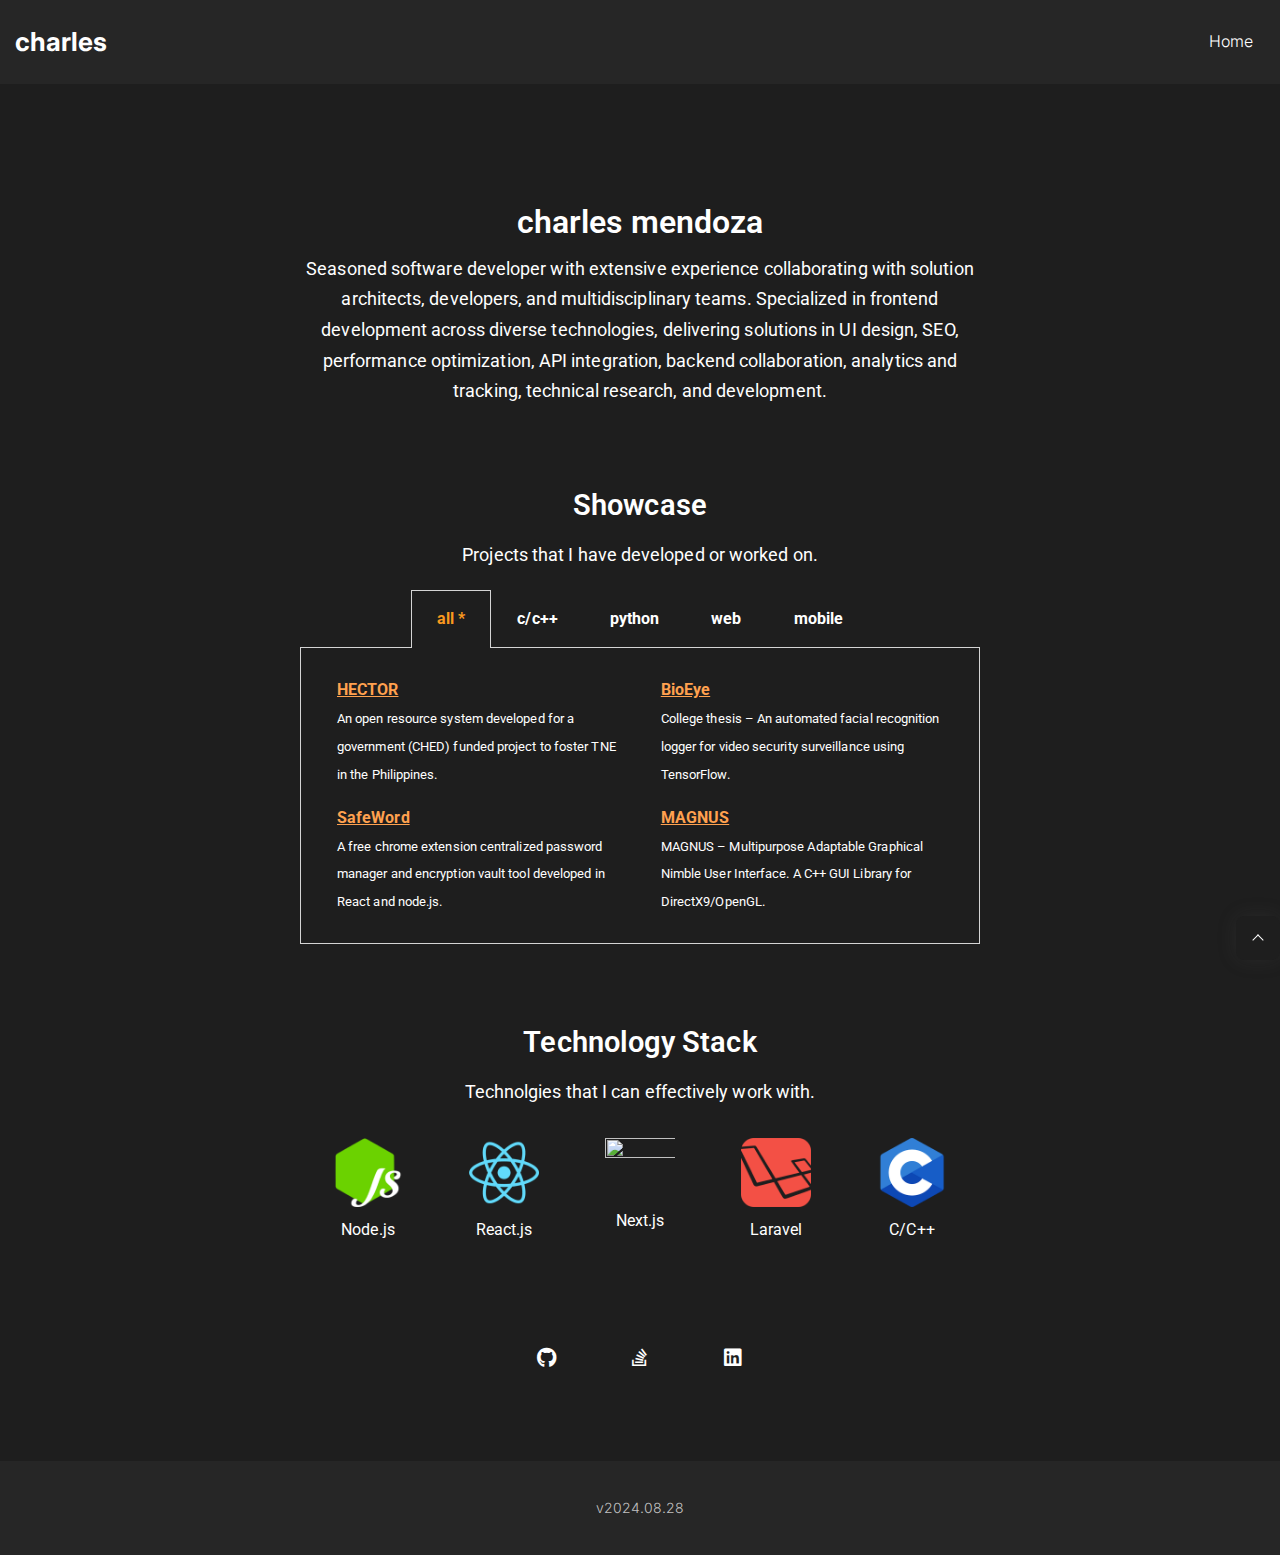
==== commit 38142f9e: "Updated tech stack" ====
--- a/index.html
+++ b/index.html
@@ -220,7 +220,7 @@
 <div class="elementor-image-box-wrapper">
 <figure class="elementor-image-box-img"><img src="https://avatars.githubusercontent.com/u/28957075" title="" alt=""></figure><div class="elementor-image-box-content">
 <h3 class="elementor-image-box-title">charles mendoza</h3>
-<p class="elementor-image-box-description">Seasoned software developer with extensive experience collaborating with solution architects, developers, and multidisciplinary teams. Specialized in frontend development across diverse technologies, delivering solutions in UI and performance optimization, API integration, backend collaboration, analytics and tracking, technical research, and development.</p>
+<p class="elementor-image-box-description">Seasoned software developer with extensive experience collaborating with solution architects, developers, and multidisciplinary teams. Specialized in frontend development across diverse technologies, delivering solutions in UI design, SEO, performance optimization, API integration, backend collaboration, analytics and tracking, technical research, and development.</p>
 </div>
 </div>		</div>
 				</div>
@@ -393,7 +393,7 @@
 								<div class="elementor-element elementor-element-9d74f46 elementor-position-top elementor-vertical-align-top elementor-widget elementor-widget-image-box" data-id="9d74f46" data-element_type="widget" data-widget_type="image-box.default">
 				<div class="elementor-widget-container">
 			<div class="elementor-image-box-wrapper">
-<figure class="elementor-image-box-img"><a href="https://mongodb.com/" target="_blank"><img width="300" height="300" src="https://charles-mendoza.github.io/wp-content/uploads/2022/06/mongodb.png" class="attachment-full size-full" alt="" loading="lazy"></a></figure><div class="elementor-image-box-content"><p class="elementor-image-box-description">MongoDB</p></div>
+<figure class="elementor-image-box-img"><a href="https://nextjs.org/" target="_blank"><img width="300" height="300" src="https://charles-mendoza.github.io/wp-content/uploads/2022/06/nextjs.png" class="attachment-full size-full" alt="" loading="lazy"></a></figure><div class="elementor-image-box-content"><p class="elementor-image-box-description">Next.js</p></div>
 </div>		</div>
 				</div>
 					</div>
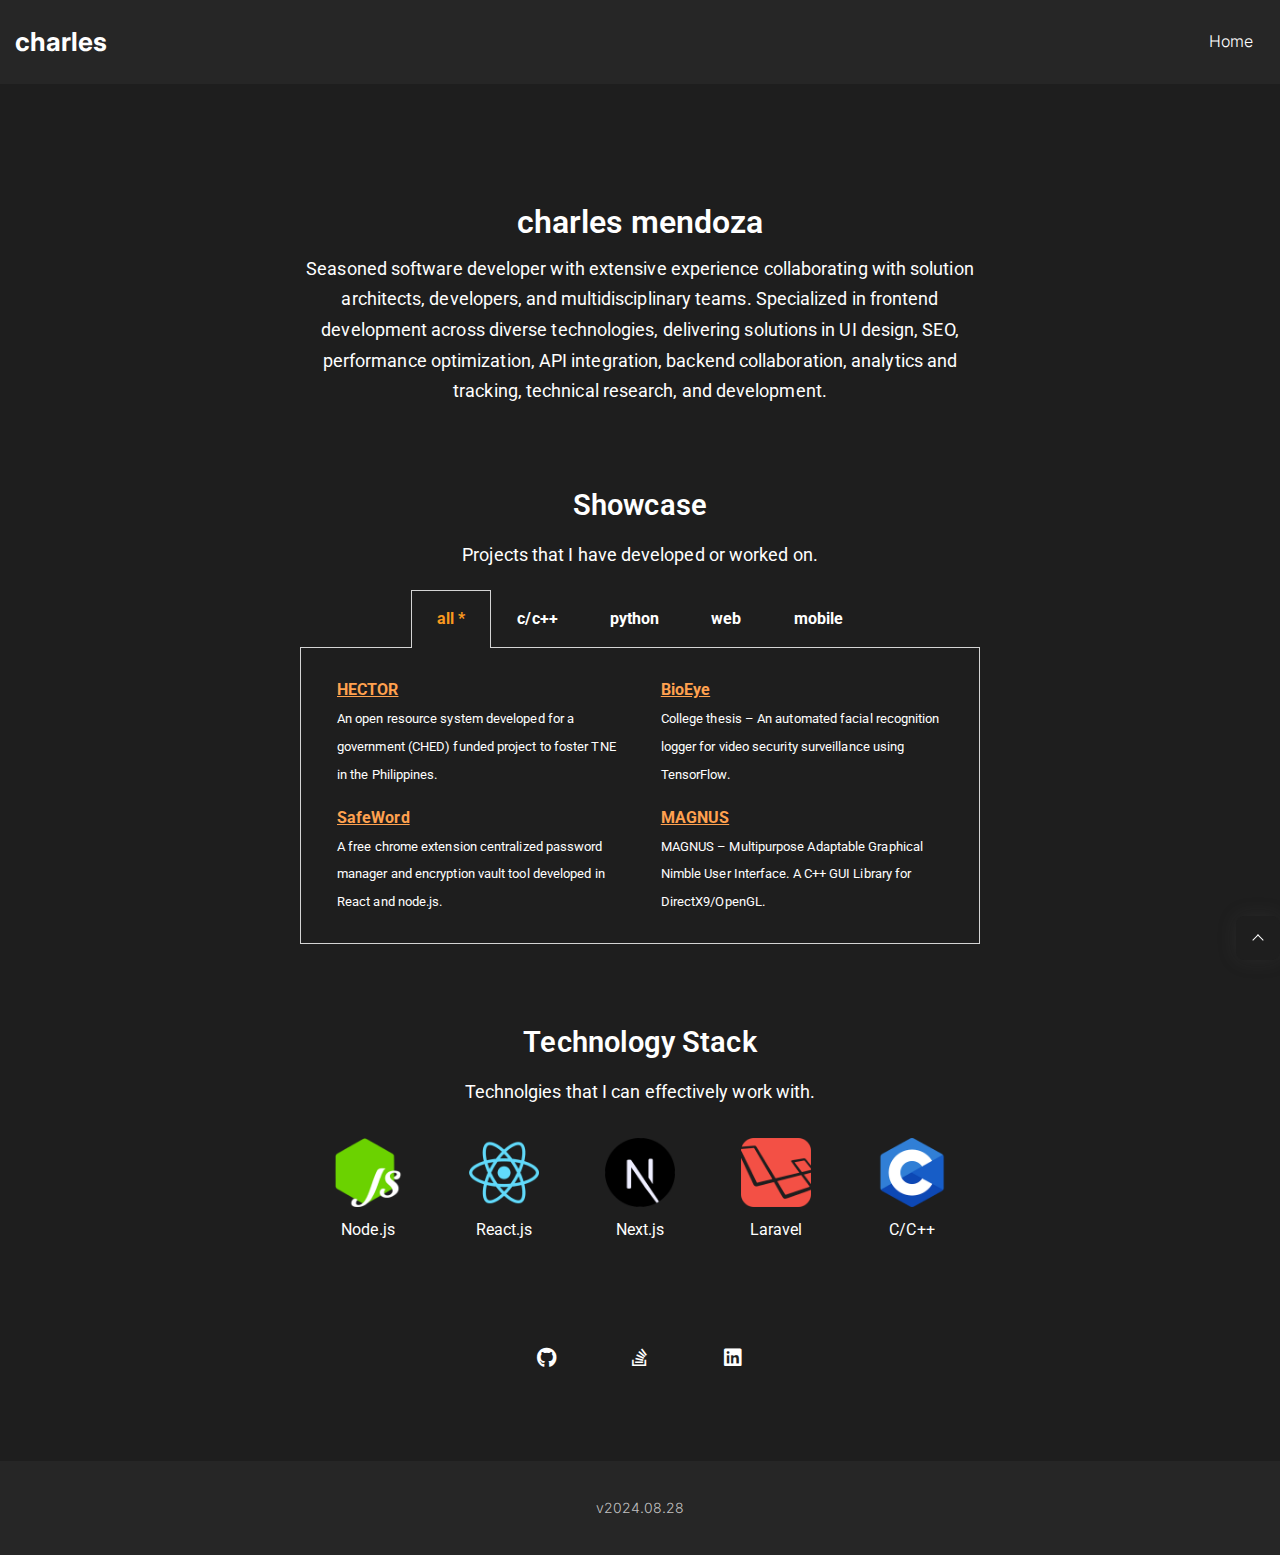
==== commit 644aa35d: "Tech stack image fix" ====
--- a/index.html
+++ b/index.html
@@ -393,7 +393,7 @@
 								<div class="elementor-element elementor-element-9d74f46 elementor-position-top elementor-vertical-align-top elementor-widget elementor-widget-image-box" data-id="9d74f46" data-element_type="widget" data-widget_type="image-box.default">
 				<div class="elementor-widget-container">
 			<div class="elementor-image-box-wrapper">
-<figure class="elementor-image-box-img"><a href="https://nextjs.org/" target="_blank"><img width="300" height="300" src="https://charles-mendoza.github.io/wp-content/uploads/2022/06/nextjs.png" class="attachment-full size-full" alt="" loading="lazy"></a></figure><div class="elementor-image-box-content"><p class="elementor-image-box-description">Next.js</p></div>
+<figure class="elementor-image-box-img"><a href="https://nextjs.org/" target="_blank"><img width="300" height="300" src="https://charles-mendoza.github.io/wp-content/uploads/2022/02/nextjs.png" class="attachment-full size-full" alt="" loading="lazy"></a></figure><div class="elementor-image-box-content"><p class="elementor-image-box-description">Next.js</p></div>
 </div>		</div>
 				</div>
 					</div>
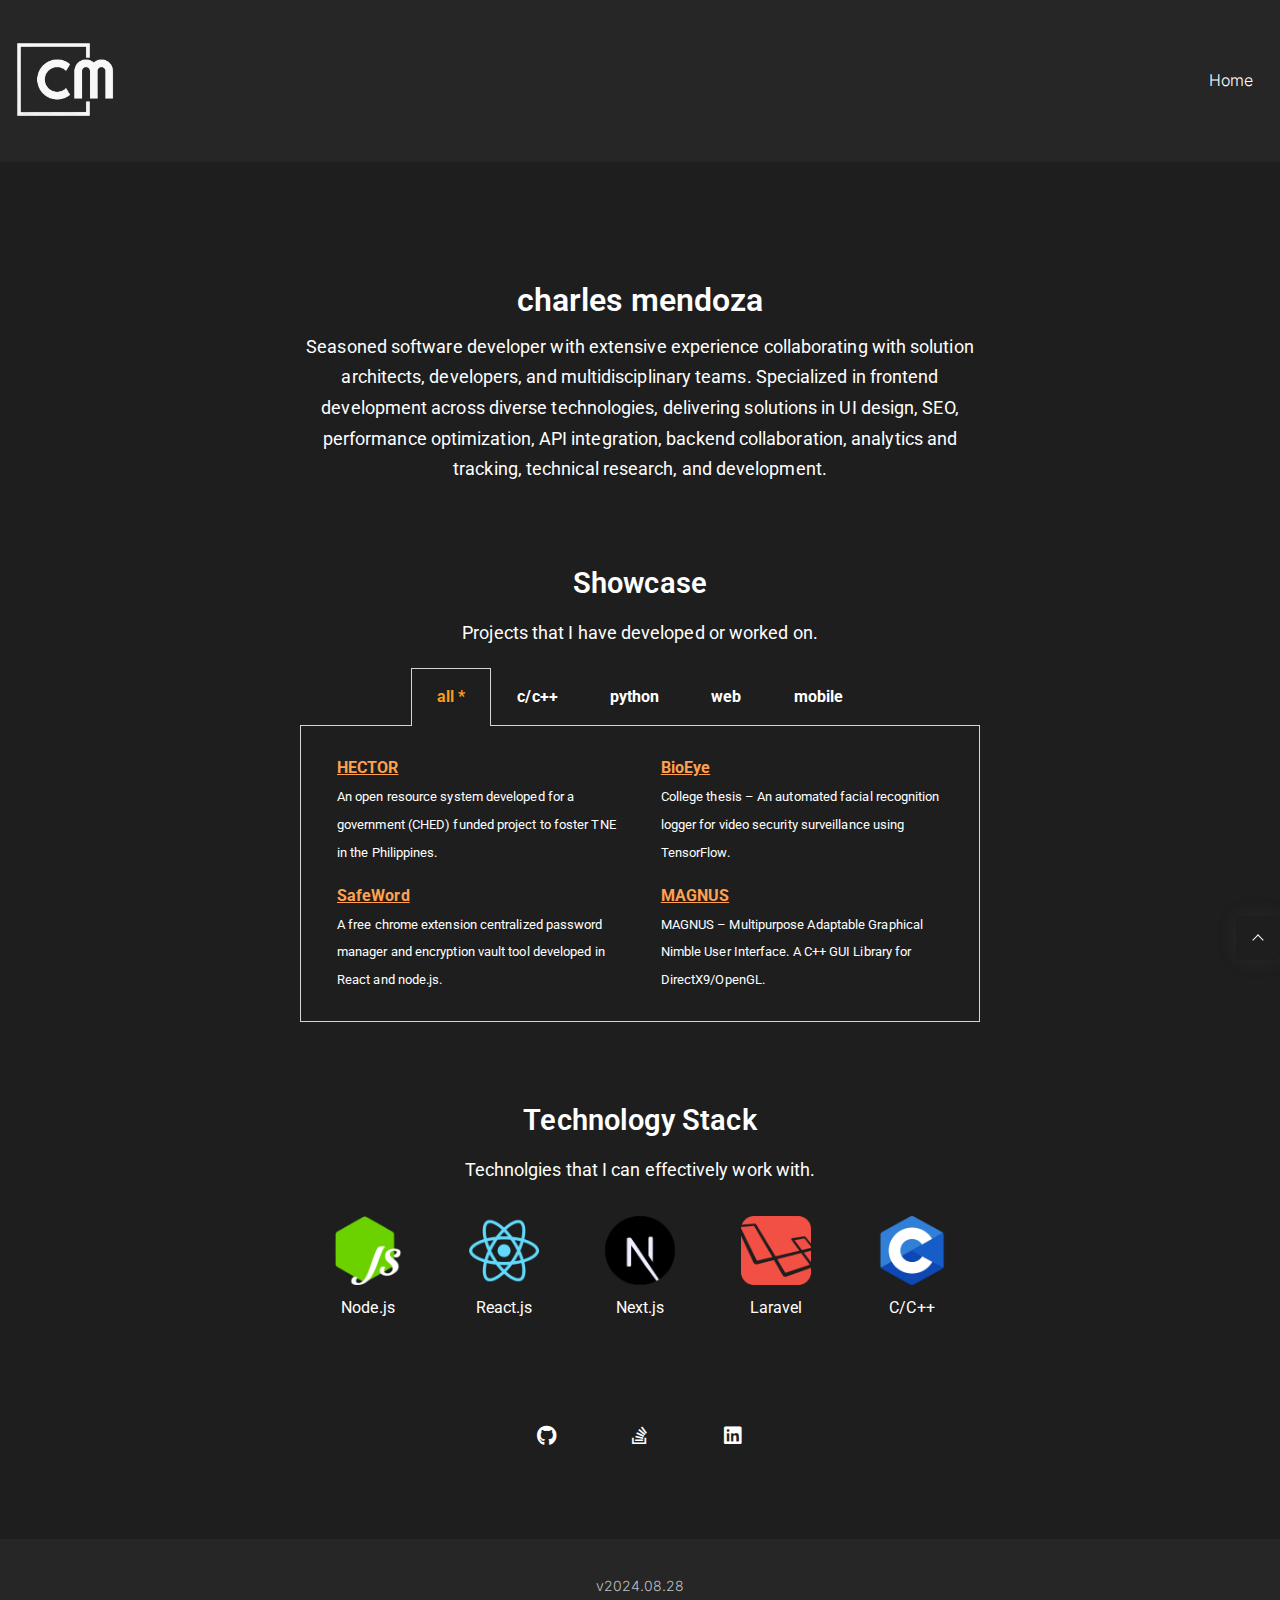
==== commit 8abcaba3: "Added logo" ====
--- a/index.html
+++ b/index.html
@@ -179,7 +179,7 @@
 			<span class="logo-text">
 						<span class="logo-text-primary ">
 				<span class="fs-26 fs-xl-inherit">
-				charles				</span>
+					<img width="300" height="300" src="https://charles-mendoza.github.io/wp-content/uploads/2022/02/logo.png" class="size-full" alt="" loading="lazy">				</span>
 			</span><!-- .logo-text-primary -->
 								</span><!-- .logo-text -->
 	</a><!-- .logo -->
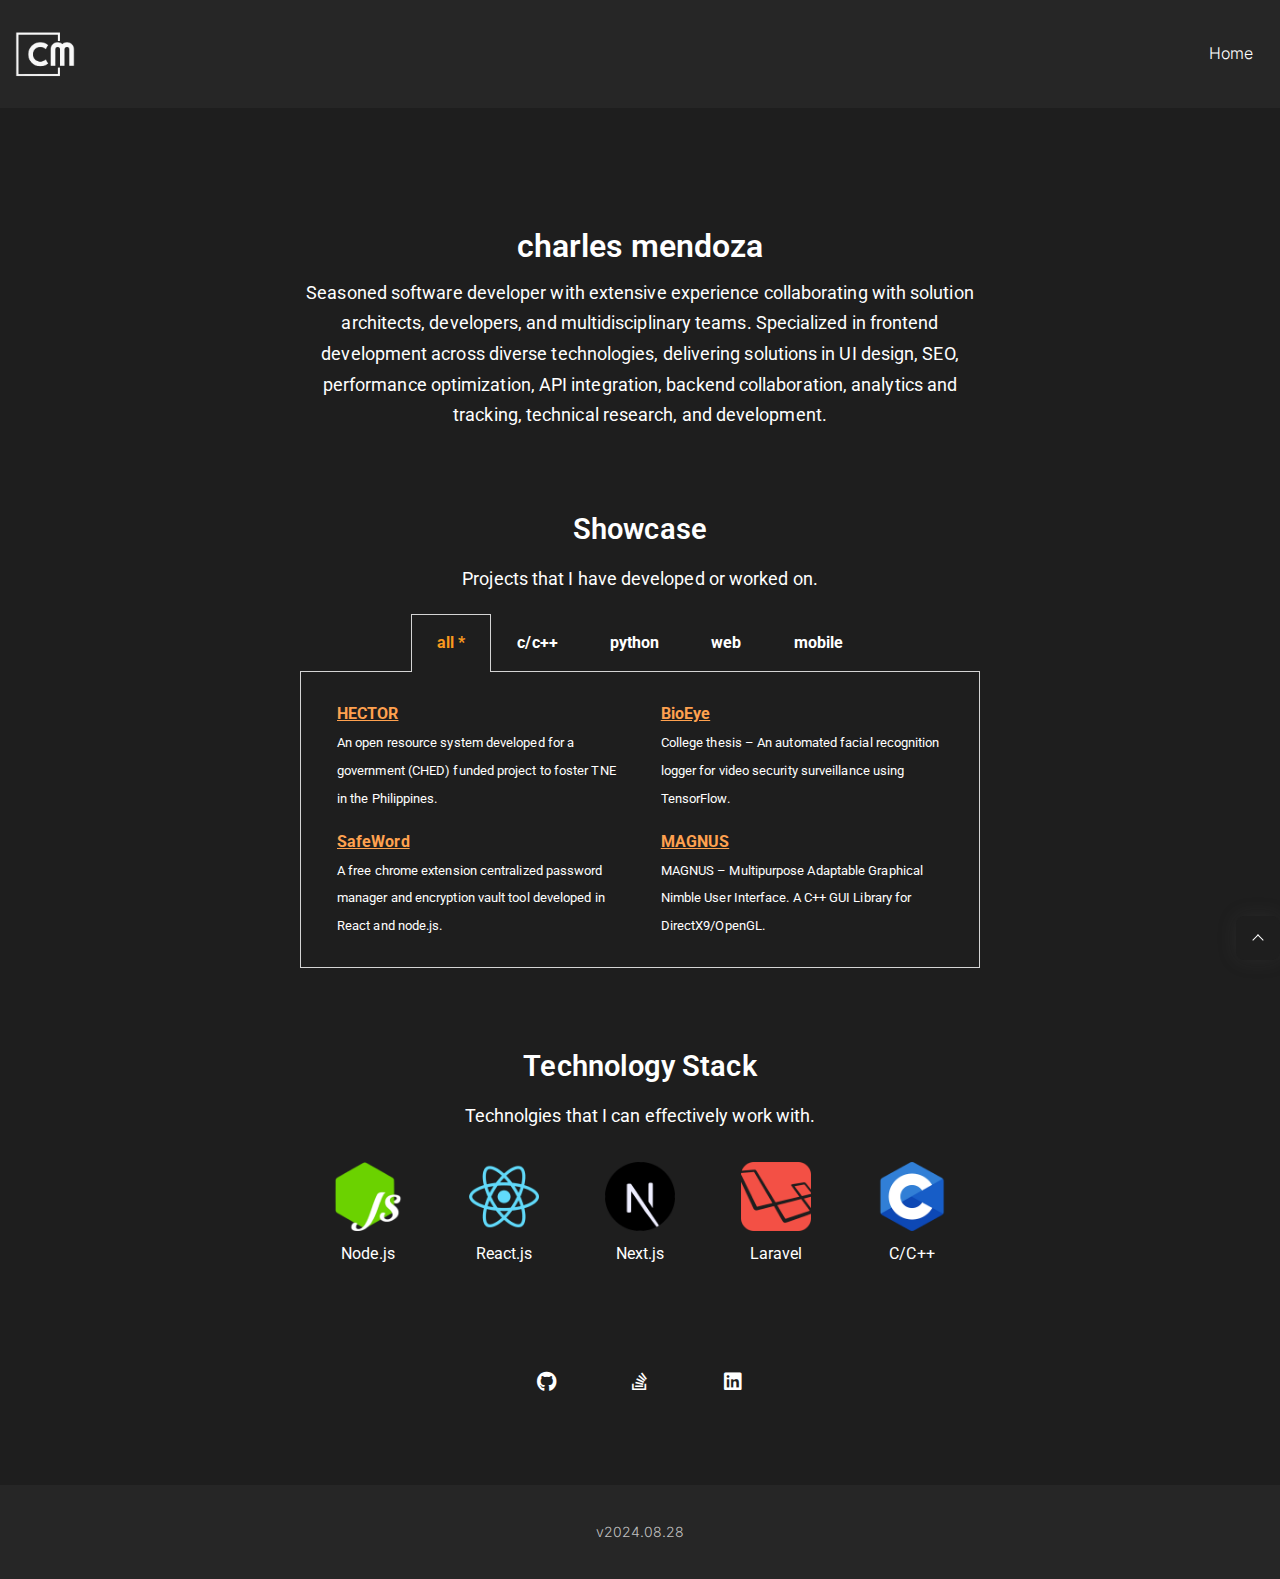
==== commit 6dbabceb: "Logo height fix" ====
--- a/index.html
+++ b/index.html
@@ -8,6 +8,7 @@
 
 	<!-- This site is optimized with the Yoast SEO plugin v18.1 - https://yoast.com/wordpress/plugins/seo/ -->
 	<title>charles - portfolio</title>
+	<link rel="shortcut icon" type="image/x-icon" href="favicon.ico">
 	<meta name="description" content="Charles Mendoza&#039;s personal portfolio showcasing his projects and technology stack as a full-stack software developer.">
 	<link rel="canonical" href="https://charles-mendoza.github.io/">
 	<meta property="og:locale" content="en_US">
@@ -175,13 +176,8 @@
 <div id="header-affix-wrap" class="header-wrap l m  ">
 		<header id="header" data-bg="l m" class="header header-1 l m  menu-right always-sticky   header-tall has-menu">
 						<div class="container">
-			<a class="logo logo-left no-image  " href="https://charles-mendoza.github.io/" rel="home" itemprop="url">
-			<span class="logo-text">
-						<span class="logo-text-primary ">
-				<span class="fs-26 fs-xl-inherit">
-					<img width="300" height="300" src="https://charles-mendoza.github.io/wp-content/uploads/2022/02/logo.png" class="size-full" alt="" loading="lazy">				</span>
-			</span><!-- .logo-text-primary -->
-								</span><!-- .logo-text -->
+			<a class="logo logo-left" href="https://charles-mendoza.github.io/" rel="home" itemprop="url">
+					<img width="60" height="60" src="https://charles-mendoza.github.io/wp-content/uploads/2022/02/logo.png" class="size-full" alt="" loading="lazy">
 	</a><!-- .logo -->
 			<div id="logo-align"></div>
 			<div id="overlay"></div>
